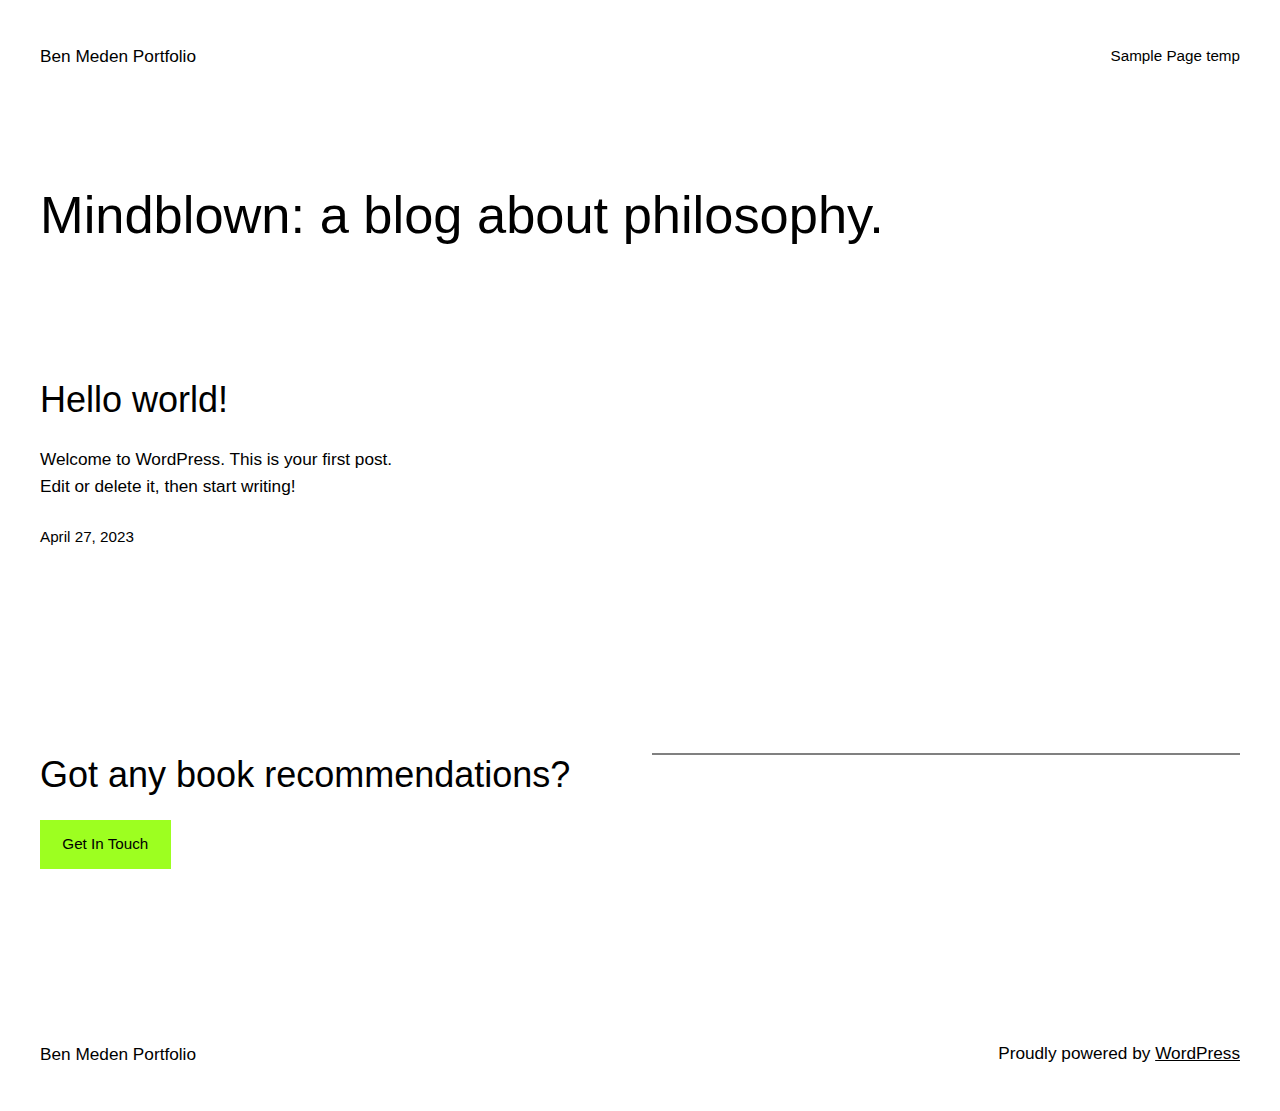
==== index.html @ 13900e22 "Test Commit 2" ====
<!DOCTYPE html>
<html lang="en-US">
<head>
	<meta charset="UTF-8">
	<meta name="viewport" content="width=device-width, initial-scale=1">
<meta name="robots" content="max-image-preview:large">
<title>Ben Meden Portfolio</title>
<link rel="alternate" type="application/rss+xml" title="Ben Meden Portfolio &raquo; Feed" href="https://bern222.github.io/Ben-Meden-Portfolio/feed/">
<link rel="alternate" type="application/rss+xml" title="Ben Meden Portfolio &raquo; Comments Feed" href="https://bern222.github.io/Ben-Meden-Portfolio/comments/feed/">
<script>
window._wpemojiSettings = {"baseUrl":"https:\/\/s.w.org\/images\/core\/emoji\/14.0.0\/72x72\/","ext":".png","svgUrl":"https:\/\/s.w.org\/images\/core\/emoji\/14.0.0\/svg\/","svgExt":".svg","source":{"concatemoji":"https:\/\/bern222.github.io\/Ben-Meden-Portfolio\/wp-includes\/js\/wp-emoji-release.min.js?ver=6.2"}};
/*! This file is auto-generated */
!function(e,a,t){var n,r,o,i=a.createElement("canvas"),p=i.getContext&&i.getContext("2d");function s(e,t){p.clearRect(0,0,i.width,i.height),p.fillText(e,0,0);e=i.toDataURL();return p.clearRect(0,0,i.width,i.height),p.fillText(t,0,0),e===i.toDataURL()}function c(e){var t=a.createElement("script");t.src=e,t.defer=t.type="text/javascript",a.getElementsByTagName("head")[0].appendChild(t)}for(o=Array("flag","emoji"),t.supports={everything:!0,everythingExceptFlag:!0},r=0;r<o.length;r++)t.supports[o[r]]=function(e){if(p&&p.fillText)switch(p.textBaseline="top",p.font="600 32px Arial",e){case"flag":return s("🏳️‍⚧️","🏳️​⚧️")?!1:!s("🇺🇳","🇺​🇳")&&!s("🏴󠁧󠁢󠁥󠁮󠁧󠁿","🏴​󠁧​󠁢​󠁥​󠁮​󠁧​󠁿");case"emoji":return!s("🫱🏻‍🫲🏿","🫱🏻​🫲🏿")}return!1}(o[r]),t.supports.everything=t.supports.everything&&t.supports[o[r]],"flag"!==o[r]&&(t.supports.everythingExceptFlag=t.supports.everythingExceptFlag&&t.supports[o[r]]);t.supports.everythingExceptFlag=t.supports.everythingExceptFlag&&!t.supports.flag,t.DOMReady=!1,t.readyCallback=function(){t.DOMReady=!0},t.supports.everything||(n=function(){t.readyCallback()},a.addEventListener?(a.addEventListener("DOMContentLoaded",n,!1),e.addEventListener("load",n,!1)):(e.attachEvent("onload",n),a.attachEvent("onreadystatechange",function(){"complete"===a.readyState&&t.readyCallback()})),(e=t.source||{}).concatemoji?c(e.concatemoji):e.wpemoji&&e.twemoji&&(c(e.twemoji),c(e.wpemoji)))}(window,document,window._wpemojiSettings);
</script>
<style>img.wp-smiley,
img.emoji {
	display: inline !important;
	border: none !important;
	box-shadow: none !important;
	height: 1em !important;
	width: 1em !important;
	margin: 0 0.07em !important;
	vertical-align: -0.1em !important;
	background: none !important;
	padding: 0 !important;
}</style>
	<style id="wp-block-site-title-inline-css">.wp-block-site-title a{color:inherit}
.wp-block-site-title{font-size: var(--wp--preset--font-size--medium);font-weight: normal;line-height: 1.4;}
.wp-block-site-title a:where(:not(.wp-element-button)){text-decoration: none;}
.wp-block-site-title a:where(:not(.wp-element-button)):hover{text-decoration: underline;}
.wp-block-site-title a:where(:not(.wp-element-button)):focus{text-decoration: underline dashed;}
.wp-block-site-title a:where(:not(.wp-element-button)):active{color: var(--wp--preset--color--secondary);text-decoration: none;}</style>
<style id="wp-block-page-list-inline-css">.wp-block-navigation .wp-block-page-list{align-items:var(--navigation-layout-align,initial);background-color:inherit;display:flex;flex-direction:var(--navigation-layout-direction,initial);flex-wrap:var(--navigation-layout-wrap,wrap);justify-content:var(--navigation-layout-justify,initial)}.wp-block-navigation .wp-block-navigation-item{background-color:inherit}</style>
<link rel="stylesheet" id="wp-block-navigation-css" href="https://bern222.github.io/Ben-Meden-Portfolio/wp-includes/blocks/navigation/style.min.css?ver=6.2" media="all">
<style id="wp-block-navigation-inline-css">.wp-block-navigation{font-size: var(--wp--preset--font-size--small);}
.wp-block-navigation a:where(:not(.wp-element-button)){color: inherit;text-decoration: none;}
.wp-block-navigation a:where(:not(.wp-element-button)):hover{text-decoration: underline;}
.wp-block-navigation a:where(:not(.wp-element-button)):focus{text-decoration: underline dashed;}
.wp-block-navigation a:where(:not(.wp-element-button)):active{text-decoration: none;}</style>
<style id="wp-block-group-inline-css">.wp-block-group{box-sizing:border-box}</style>
<style id="wp-block-heading-inline-css">h1.has-background,h2.has-background,h3.has-background,h4.has-background,h5.has-background,h6.has-background{padding:1.25em 2.375em}</style>
<style id="wp-block-post-featured-image-inline-css">.wp-block-post-featured-image{margin-left:0;margin-right:0}.wp-block-post-featured-image a{display:block}.wp-block-post-featured-image img{box-sizing:border-box;height:auto;max-width:100%;vertical-align:bottom;width:100%}.wp-block-post-featured-image.alignfull img,.wp-block-post-featured-image.alignwide img{width:100%}.wp-block-post-featured-image .wp-block-post-featured-image__overlay.has-background-dim{background-color:#000;inset:0;position:absolute}.wp-block-post-featured-image{position:relative}.wp-block-post-featured-image .wp-block-post-featured-image__overlay.has-background-gradient{background-color:transparent}.wp-block-post-featured-image .wp-block-post-featured-image__overlay.has-background-dim-0{opacity:0}.wp-block-post-featured-image .wp-block-post-featured-image__overlay.has-background-dim-10{opacity:.1}.wp-block-post-featured-image .wp-block-post-featured-image__overlay.has-background-dim-20{opacity:.2}.wp-block-post-featured-image .wp-block-post-featured-image__overlay.has-background-dim-30{opacity:.3}.wp-block-post-featured-image .wp-block-post-featured-image__overlay.has-background-dim-40{opacity:.4}.wp-block-post-featured-image .wp-block-post-featured-image__overlay.has-background-dim-50{opacity:.5}.wp-block-post-featured-image .wp-block-post-featured-image__overlay.has-background-dim-60{opacity:.6}.wp-block-post-featured-image .wp-block-post-featured-image__overlay.has-background-dim-70{opacity:.7}.wp-block-post-featured-image .wp-block-post-featured-image__overlay.has-background-dim-80{opacity:.8}.wp-block-post-featured-image .wp-block-post-featured-image__overlay.has-background-dim-90{opacity:.9}.wp-block-post-featured-image .wp-block-post-featured-image__overlay.has-background-dim-100{opacity:1}</style>
<style id="wp-block-post-title-inline-css">.wp-block-post-title{box-sizing:border-box;word-break:break-word}.wp-block-post-title a{display:inline-block}
.wp-block-post-title{font-weight: 400;margin-top: 1.25rem;margin-bottom: 1.25rem;}
.wp-block-post-title a:where(:not(.wp-element-button)){text-decoration: none;}
.wp-block-post-title a:where(:not(.wp-element-button)):hover{text-decoration: underline;}
.wp-block-post-title a:where(:not(.wp-element-button)):focus{text-decoration: underline dashed;}
.wp-block-post-title a:where(:not(.wp-element-button)):active{color: var(--wp--preset--color--secondary);text-decoration: none;}</style>
<style id="wp-block-paragraph-inline-css">.is-small-text{font-size:.875em}.is-regular-text{font-size:1em}.is-large-text{font-size:2.25em}.is-larger-text{font-size:3em}.has-drop-cap:not(:focus):first-letter{float:left;font-size:8.4em;font-style:normal;font-weight:100;line-height:.68;margin:.05em .1em 0 0;text-transform:uppercase}body.rtl .has-drop-cap:not(:focus):first-letter{float:none;margin-left:.1em}p.has-drop-cap.has-background{overflow:hidden}p.has-background{padding:1.25em 2.375em}:where(p.has-text-color:not(.has-link-color)) a{color:inherit}</style>
<style id="wp-block-post-excerpt-inline-css">.wp-block-post-excerpt{margin-bottom:var(--wp--style--block-gap);margin-top:var(--wp--style--block-gap)}.wp-block-post-excerpt__excerpt{margin-bottom:0;margin-top:0}.wp-block-post-excerpt__more-text{margin-bottom:0;margin-top:var(--wp--style--block-gap)}.wp-block-post-excerpt__more-link{display:inline-block}
.wp-block-post-excerpt{font-size: var(--wp--preset--font-size--medium);}</style>
<style id="wp-block-post-date-inline-css">.wp-block-post-date{box-sizing:border-box}
.wp-block-post-date{font-size: var(--wp--preset--font-size--small);font-weight: 400;}
.wp-block-post-date a:where(:not(.wp-element-button)){text-decoration: none;}
.wp-block-post-date a:where(:not(.wp-element-button)):hover{text-decoration: underline;}</style>
<style id="wp-block-spacer-inline-css">.wp-block-spacer{clear:both}</style>
<style id="wp-block-post-template-inline-css">.wp-block-post-template{list-style:none;margin-bottom:0;margin-top:0;max-width:100%;padding:0}.wp-block-post-template.wp-block-post-template{background:none}.wp-block-post-template.is-flex-container{display:flex;flex-direction:row;flex-wrap:wrap;gap:1.25em}.wp-block-post-template.is-flex-container li{margin:0;width:100%}@media (min-width:600px){.wp-block-post-template.is-flex-container.is-flex-container.columns-2>li{width:calc(50% - .625em)}.wp-block-post-template.is-flex-container.is-flex-container.columns-3>li{width:calc(33.33333% - .83333em)}.wp-block-post-template.is-flex-container.is-flex-container.columns-4>li{width:calc(25% - .9375em)}.wp-block-post-template.is-flex-container.is-flex-container.columns-5>li{width:calc(20% - 1em)}.wp-block-post-template.is-flex-container.is-flex-container.columns-6>li{width:calc(16.66667% - 1.04167em)}}</style>
<style id="wp-block-query-pagination-inline-css">.wp-block-query-pagination>.wp-block-query-pagination-next,.wp-block-query-pagination>.wp-block-query-pagination-numbers,.wp-block-query-pagination>.wp-block-query-pagination-previous{margin-bottom:.5em;margin-right:.5em}.wp-block-query-pagination>.wp-block-query-pagination-next:last-child,.wp-block-query-pagination>.wp-block-query-pagination-numbers:last-child,.wp-block-query-pagination>.wp-block-query-pagination-previous:last-child{margin-right:0}.wp-block-query-pagination.is-content-justification-space-between>.wp-block-query-pagination-next:last-of-type{margin-inline-start:auto}.wp-block-query-pagination.is-content-justification-space-between>.wp-block-query-pagination-previous:first-child{margin-inline-end:auto}.wp-block-query-pagination .wp-block-query-pagination-previous-arrow{display:inline-block;margin-right:1ch}.wp-block-query-pagination .wp-block-query-pagination-previous-arrow:not(.is-arrow-chevron){transform:scaleX(1)}.wp-block-query-pagination .wp-block-query-pagination-next-arrow{display:inline-block;margin-left:1ch}.wp-block-query-pagination .wp-block-query-pagination-next-arrow:not(.is-arrow-chevron){transform:scaleX(1)}.wp-block-query-pagination.aligncenter{justify-content:center}
.wp-block-query-pagination{font-size: var(--wp--preset--font-size--small);font-weight: 400;}
.wp-block-query-pagination a:where(:not(.wp-element-button)){text-decoration: none;}
.wp-block-query-pagination a:where(:not(.wp-element-button)):hover{text-decoration: underline;}</style>
<style id="wp-block-query-inline-css">.wp-block-query h2{font-size: var(--wp--preset--font-size--x-large);}</style>
<style id="wp-block-button-inline-css">.wp-block-button__link{box-sizing:border-box;cursor:pointer;display:inline-block;text-align:center;word-break:break-word}.wp-block-button__link.aligncenter{text-align:center}.wp-block-button__link.alignright{text-align:right}:where(.wp-block-button__link){border-radius:9999px;box-shadow:none;padding:calc(.667em + 2px) calc(1.333em + 2px);text-decoration:none}.wp-block-button[style*=text-decoration] .wp-block-button__link{text-decoration:inherit}.wp-block-buttons>.wp-block-button.has-custom-width{max-width:none}.wp-block-buttons>.wp-block-button.has-custom-width .wp-block-button__link{width:100%}.wp-block-buttons>.wp-block-button.has-custom-font-size .wp-block-button__link{font-size:inherit}.wp-block-buttons>.wp-block-button.wp-block-button__width-25{width:calc(25% - var(--wp--style--block-gap, .5em)*.75)}.wp-block-buttons>.wp-block-button.wp-block-button__width-50{width:calc(50% - var(--wp--style--block-gap, .5em)*.5)}.wp-block-buttons>.wp-block-button.wp-block-button__width-75{width:calc(75% - var(--wp--style--block-gap, .5em)*.25)}.wp-block-buttons>.wp-block-button.wp-block-button__width-100{flex-basis:100%;width:100%}.wp-block-buttons.is-vertical>.wp-block-button.wp-block-button__width-25{width:25%}.wp-block-buttons.is-vertical>.wp-block-button.wp-block-button__width-50{width:50%}.wp-block-buttons.is-vertical>.wp-block-button.wp-block-button__width-75{width:75%}.wp-block-button.is-style-squared,.wp-block-button__link.wp-block-button.is-style-squared{border-radius:0}.wp-block-button.no-border-radius,.wp-block-button__link.no-border-radius{border-radius:0!important}.wp-block-button .wp-block-button__link.is-style-outline,.wp-block-button.is-style-outline>.wp-block-button__link{border:2px solid;padding:.667em 1.333em}.wp-block-button .wp-block-button__link.is-style-outline:not(.has-text-color),.wp-block-button.is-style-outline>.wp-block-button__link:not(.has-text-color){color:currentColor}.wp-block-button .wp-block-button__link.is-style-outline:not(.has-background),.wp-block-button.is-style-outline>.wp-block-button__link:not(.has-background){background-color:transparent;background-image:none}</style>
<style id="wp-block-buttons-inline-css">.wp-block-buttons.is-vertical{flex-direction:column}.wp-block-buttons.is-vertical>.wp-block-button:last-child{margin-bottom:0}.wp-block-buttons>.wp-block-button{display:inline-block;margin:0}.wp-block-buttons.is-content-justification-left{justify-content:flex-start}.wp-block-buttons.is-content-justification-left.is-vertical{align-items:flex-start}.wp-block-buttons.is-content-justification-center{justify-content:center}.wp-block-buttons.is-content-justification-center.is-vertical{align-items:center}.wp-block-buttons.is-content-justification-right{justify-content:flex-end}.wp-block-buttons.is-content-justification-right.is-vertical{align-items:flex-end}.wp-block-buttons.is-content-justification-space-between{justify-content:space-between}.wp-block-buttons.aligncenter{text-align:center}.wp-block-buttons:not(.is-content-justification-space-between,.is-content-justification-right,.is-content-justification-left,.is-content-justification-center) .wp-block-button.aligncenter{margin-left:auto;margin-right:auto;width:100%}.wp-block-buttons[style*=text-decoration] .wp-block-button,.wp-block-buttons[style*=text-decoration] .wp-block-button__link{text-decoration:inherit}.wp-block-buttons.has-custom-font-size .wp-block-button__link{font-size:inherit}.wp-block-button.aligncenter{text-align:center}</style>
<style id="wp-block-separator-inline-css">@charset "UTF-8";.wp-block-separator{border:1px solid;border-left:none;border-right:none}.wp-block-separator.is-style-dots{background:none!important;border:none;height:auto;line-height:1;text-align:center}.wp-block-separator.is-style-dots:before{color:currentColor;content:"···";font-family:serif;font-size:1.5em;letter-spacing:2em;padding-left:2em}</style>
<style id="wp-block-columns-inline-css">.wp-block-columns{align-items:normal!important;box-sizing:border-box;display:flex;flex-wrap:wrap!important;margin-bottom:1.75em}@media (min-width:782px){.wp-block-columns{flex-wrap:nowrap!important}}.wp-block-columns.are-vertically-aligned-top{align-items:flex-start}.wp-block-columns.are-vertically-aligned-center{align-items:center}.wp-block-columns.are-vertically-aligned-bottom{align-items:flex-end}@media (max-width:781px){.wp-block-columns:not(.is-not-stacked-on-mobile)>.wp-block-column{flex-basis:100%!important}}@media (min-width:782px){.wp-block-columns:not(.is-not-stacked-on-mobile)>.wp-block-column{flex-basis:0;flex-grow:1}.wp-block-columns:not(.is-not-stacked-on-mobile)>.wp-block-column[style*=flex-basis]{flex-grow:0}}.wp-block-columns.is-not-stacked-on-mobile{flex-wrap:nowrap!important}.wp-block-columns.is-not-stacked-on-mobile>.wp-block-column{flex-basis:0;flex-grow:1}.wp-block-columns.is-not-stacked-on-mobile>.wp-block-column[style*=flex-basis]{flex-grow:0}:where(.wp-block-columns.has-background){padding:1.25em 2.375em}.wp-block-column{flex-grow:1;min-width:0;overflow-wrap:break-word;word-break:break-word}.wp-block-column.is-vertically-aligned-top{align-self:flex-start}.wp-block-column.is-vertically-aligned-center{align-self:center}.wp-block-column.is-vertically-aligned-bottom{align-self:flex-end}.wp-block-column.is-vertically-aligned-bottom,.wp-block-column.is-vertically-aligned-center,.wp-block-column.is-vertically-aligned-top{width:100%}</style>
<style id="wp-block-library-inline-css">:root{--wp-admin-theme-color:#007cba;--wp-admin-theme-color--rgb:0,124,186;--wp-admin-theme-color-darker-10:#006ba1;--wp-admin-theme-color-darker-10--rgb:0,107,161;--wp-admin-theme-color-darker-20:#005a87;--wp-admin-theme-color-darker-20--rgb:0,90,135;--wp-admin-border-width-focus:2px;--wp-block-synced-color:#7a00df;--wp-block-synced-color--rgb:122,0,223}@media (-webkit-min-device-pixel-ratio:2),(min-resolution:192dpi){:root{--wp-admin-border-width-focus:1.5px}}.wp-element-button{cursor:pointer}:root{--wp--preset--font-size--normal:16px;--wp--preset--font-size--huge:42px}:root .has-very-light-gray-background-color{background-color:#eee}:root .has-very-dark-gray-background-color{background-color:#313131}:root .has-very-light-gray-color{color:#eee}:root .has-very-dark-gray-color{color:#313131}:root .has-vivid-green-cyan-to-vivid-cyan-blue-gradient-background{background:linear-gradient(135deg,#00d084,#0693e3)}:root .has-purple-crush-gradient-background{background:linear-gradient(135deg,#34e2e4,#4721fb 50%,#ab1dfe)}:root .has-hazy-dawn-gradient-background{background:linear-gradient(135deg,#faaca8,#dad0ec)}:root .has-subdued-olive-gradient-background{background:linear-gradient(135deg,#fafae1,#67a671)}:root .has-atomic-cream-gradient-background{background:linear-gradient(135deg,#fdd79a,#004a59)}:root .has-nightshade-gradient-background{background:linear-gradient(135deg,#330968,#31cdcf)}:root .has-midnight-gradient-background{background:linear-gradient(135deg,#020381,#2874fc)}.has-regular-font-size{font-size:1em}.has-larger-font-size{font-size:2.625em}.has-normal-font-size{font-size:var(--wp--preset--font-size--normal)}.has-huge-font-size{font-size:var(--wp--preset--font-size--huge)}.has-text-align-center{text-align:center}.has-text-align-left{text-align:left}.has-text-align-right{text-align:right}#end-resizable-editor-section{display:none}.aligncenter{clear:both}.items-justified-left{justify-content:flex-start}.items-justified-center{justify-content:center}.items-justified-right{justify-content:flex-end}.items-justified-space-between{justify-content:space-between}.screen-reader-text{clip:rect(1px,1px,1px,1px);word-wrap:normal!important;border:0;-webkit-clip-path:inset(50%);clip-path:inset(50%);height:1px;margin:-1px;overflow:hidden;padding:0;position:absolute;width:1px}.screen-reader-text:focus{clip:auto!important;background-color:#ddd;-webkit-clip-path:none;clip-path:none;color:#444;display:block;font-size:1em;height:auto;left:5px;line-height:normal;padding:15px 23px 14px;text-decoration:none;top:5px;width:auto;z-index:100000}html :where(.has-border-color){border-style:solid}html :where([style*=border-top-color]){border-top-style:solid}html :where([style*=border-right-color]){border-right-style:solid}html :where([style*=border-bottom-color]){border-bottom-style:solid}html :where([style*=border-left-color]){border-left-style:solid}html :where([style*=border-width]){border-style:solid}html :where([style*=border-top-width]){border-top-style:solid}html :where([style*=border-right-width]){border-right-style:solid}html :where([style*=border-bottom-width]){border-bottom-style:solid}html :where([style*=border-left-width]){border-left-style:solid}html :where(img[class*=wp-image-]){height:auto;max-width:100%}figure{margin:0 0 1em}html :where(.is-position-sticky){--wp-admin--admin-bar--position-offset:var(--wp-admin--admin-bar--height,0px)}@media screen and (max-width:600px){html :where(.is-position-sticky){--wp-admin--admin-bar--position-offset:0px}}</style>
<style id="global-styles-inline-css">body{--wp--preset--color--black: #000000;--wp--preset--color--cyan-bluish-gray: #abb8c3;--wp--preset--color--white: #ffffff;--wp--preset--color--pale-pink: #f78da7;--wp--preset--color--vivid-red: #cf2e2e;--wp--preset--color--luminous-vivid-orange: #ff6900;--wp--preset--color--luminous-vivid-amber: #fcb900;--wp--preset--color--light-green-cyan: #7bdcb5;--wp--preset--color--vivid-green-cyan: #00d084;--wp--preset--color--pale-cyan-blue: #8ed1fc;--wp--preset--color--vivid-cyan-blue: #0693e3;--wp--preset--color--vivid-purple: #9b51e0;--wp--preset--color--base: #ffffff;--wp--preset--color--contrast: #000000;--wp--preset--color--primary: #9DFF20;--wp--preset--color--secondary: #345C00;--wp--preset--color--tertiary: #F6F6F6;--wp--preset--gradient--vivid-cyan-blue-to-vivid-purple: linear-gradient(135deg,rgba(6,147,227,1) 0%,rgb(155,81,224) 100%);--wp--preset--gradient--light-green-cyan-to-vivid-green-cyan: linear-gradient(135deg,rgb(122,220,180) 0%,rgb(0,208,130) 100%);--wp--preset--gradient--luminous-vivid-amber-to-luminous-vivid-orange: linear-gradient(135deg,rgba(252,185,0,1) 0%,rgba(255,105,0,1) 100%);--wp--preset--gradient--luminous-vivid-orange-to-vivid-red: linear-gradient(135deg,rgba(255,105,0,1) 0%,rgb(207,46,46) 100%);--wp--preset--gradient--very-light-gray-to-cyan-bluish-gray: linear-gradient(135deg,rgb(238,238,238) 0%,rgb(169,184,195) 100%);--wp--preset--gradient--cool-to-warm-spectrum: linear-gradient(135deg,rgb(74,234,220) 0%,rgb(151,120,209) 20%,rgb(207,42,186) 40%,rgb(238,44,130) 60%,rgb(251,105,98) 80%,rgb(254,248,76) 100%);--wp--preset--gradient--blush-light-purple: linear-gradient(135deg,rgb(255,206,236) 0%,rgb(152,150,240) 100%);--wp--preset--gradient--blush-bordeaux: linear-gradient(135deg,rgb(254,205,165) 0%,rgb(254,45,45) 50%,rgb(107,0,62) 100%);--wp--preset--gradient--luminous-dusk: linear-gradient(135deg,rgb(255,203,112) 0%,rgb(199,81,192) 50%,rgb(65,88,208) 100%);--wp--preset--gradient--pale-ocean: linear-gradient(135deg,rgb(255,245,203) 0%,rgb(182,227,212) 50%,rgb(51,167,181) 100%);--wp--preset--gradient--electric-grass: linear-gradient(135deg,rgb(202,248,128) 0%,rgb(113,206,126) 100%);--wp--preset--gradient--midnight: linear-gradient(135deg,rgb(2,3,129) 0%,rgb(40,116,252) 100%);--wp--preset--duotone--dark-grayscale: url('#wp-duotone-dark-grayscale');--wp--preset--duotone--grayscale: url('#wp-duotone-grayscale');--wp--preset--duotone--purple-yellow: url('#wp-duotone-purple-yellow');--wp--preset--duotone--blue-red: url('#wp-duotone-blue-red');--wp--preset--duotone--midnight: url('#wp-duotone-midnight');--wp--preset--duotone--magenta-yellow: url('#wp-duotone-magenta-yellow');--wp--preset--duotone--purple-green: url('#wp-duotone-purple-green');--wp--preset--duotone--blue-orange: url('#wp-duotone-blue-orange');--wp--preset--font-size--small: clamp(0.875rem, 0.875rem + ((1vw - 0.48rem) * 0.24), 1rem);--wp--preset--font-size--medium: clamp(1rem, 1rem + ((1vw - 0.48rem) * 0.24), 1.125rem);--wp--preset--font-size--large: clamp(1.75rem, 1.75rem + ((1vw - 0.48rem) * 0.24), 1.875rem);--wp--preset--font-size--x-large: 2.25rem;--wp--preset--font-size--xx-large: clamp(4rem, 4rem + ((1vw - 0.48rem) * 11.538), 10rem);--wp--preset--font-family--dm-sans: "DM Sans", sans-serif;--wp--preset--font-family--ibm-plex-mono: 'IBM Plex Mono', monospace;--wp--preset--font-family--inter: "Inter", sans-serif;--wp--preset--font-family--system-font: -apple-system,BlinkMacSystemFont,"Segoe UI",Roboto,Oxygen-Sans,Ubuntu,Cantarell,"Helvetica Neue",sans-serif;--wp--preset--font-family--source-serif-pro: "Source Serif Pro", serif;--wp--preset--spacing--30: clamp(1.5rem, 5vw, 2rem);--wp--preset--spacing--40: clamp(1.8rem, 1.8rem + ((1vw - 0.48rem) * 2.885), 3rem);--wp--preset--spacing--50: clamp(2.5rem, 8vw, 4.5rem);--wp--preset--spacing--60: clamp(3.75rem, 10vw, 7rem);--wp--preset--spacing--70: clamp(5rem, 5.25rem + ((1vw - 0.48rem) * 9.096), 8rem);--wp--preset--spacing--80: clamp(7rem, 14vw, 11rem);--wp--preset--shadow--natural: 6px 6px 9px rgba(0, 0, 0, 0.2);--wp--preset--shadow--deep: 12px 12px 50px rgba(0, 0, 0, 0.4);--wp--preset--shadow--sharp: 6px 6px 0px rgba(0, 0, 0, 0.2);--wp--preset--shadow--outlined: 6px 6px 0px -3px rgba(255, 255, 255, 1), 6px 6px rgba(0, 0, 0, 1);--wp--preset--shadow--crisp: 6px 6px 0px rgba(0, 0, 0, 1);}body { margin: 0;--wp--style--global--content-size: 650px;--wp--style--global--wide-size: 1200px; }.wp-site-blocks { padding-top: var(--wp--style--root--padding-top); padding-bottom: var(--wp--style--root--padding-bottom); }.has-global-padding { padding-right: var(--wp--style--root--padding-right); padding-left: var(--wp--style--root--padding-left); }.has-global-padding :where(.has-global-padding) { padding-right: 0; padding-left: 0; }.has-global-padding > .alignfull { margin-right: calc(var(--wp--style--root--padding-right) * -1); margin-left: calc(var(--wp--style--root--padding-left) * -1); }.has-global-padding :where(.has-global-padding) > .alignfull { margin-right: 0; margin-left: 0; }.has-global-padding > .alignfull:where(:not(.has-global-padding)) > :where([class*="wp-block-"]:not(.alignfull):not([class*="__"]),p,h1,h2,h3,h4,h5,h6,ul,ol) { padding-right: var(--wp--style--root--padding-right); padding-left: var(--wp--style--root--padding-left); }.has-global-padding :where(.has-global-padding) > .alignfull:where(:not(.has-global-padding)) > :where([class*="wp-block-"]:not(.alignfull):not([class*="__"]),p,h1,h2,h3,h4,h5,h6,ul,ol) { padding-right: 0; padding-left: 0; }.wp-site-blocks > .alignleft { float: left; margin-right: 2em; }.wp-site-blocks > .alignright { float: right; margin-left: 2em; }.wp-site-blocks > .aligncenter { justify-content: center; margin-left: auto; margin-right: auto; }.wp-site-blocks > * { margin-block-start: 0; margin-block-end: 0; }.wp-site-blocks > * + * { margin-block-start: 1.5rem; }body { --wp--style--block-gap: 1.5rem; }body .is-layout-flow > *{margin-block-start: 0;margin-block-end: 0;}body .is-layout-flow > * + *{margin-block-start: 1.5rem;margin-block-end: 0;}body .is-layout-constrained > *{margin-block-start: 0;margin-block-end: 0;}body .is-layout-constrained > * + *{margin-block-start: 1.5rem;margin-block-end: 0;}body .is-layout-flex{gap: 1.5rem;}body .is-layout-flow > .alignleft{float: left;margin-inline-start: 0;margin-inline-end: 2em;}body .is-layout-flow > .alignright{float: right;margin-inline-start: 2em;margin-inline-end: 0;}body .is-layout-flow > .aligncenter{margin-left: auto !important;margin-right: auto !important;}body .is-layout-constrained > .alignleft{float: left;margin-inline-start: 0;margin-inline-end: 2em;}body .is-layout-constrained > .alignright{float: right;margin-inline-start: 2em;margin-inline-end: 0;}body .is-layout-constrained > .aligncenter{margin-left: auto !important;margin-right: auto !important;}body .is-layout-constrained > :where(:not(.alignleft):not(.alignright):not(.alignfull)){max-width: var(--wp--style--global--content-size);margin-left: auto !important;margin-right: auto !important;}body .is-layout-constrained > .alignwide{max-width: var(--wp--style--global--wide-size);}body .is-layout-flex{display: flex;}body .is-layout-flex{flex-wrap: wrap;align-items: center;}body .is-layout-flex > *{margin: 0;}body{background-color: var(--wp--preset--color--base);color: var(--wp--preset--color--contrast);font-family: var(--wp--preset--font-family--system-font);font-size: var(--wp--preset--font-size--medium);line-height: 1.6;--wp--style--root--padding-top: var(--wp--preset--spacing--40);--wp--style--root--padding-right: var(--wp--preset--spacing--30);--wp--style--root--padding-bottom: var(--wp--preset--spacing--40);--wp--style--root--padding-left: var(--wp--preset--spacing--30);}a:where(:not(.wp-element-button)){color: var(--wp--preset--color--contrast);text-decoration: underline;}a:where(:not(.wp-element-button)):hover{text-decoration: none;}a:where(:not(.wp-element-button)):focus{text-decoration: underline dashed;}a:where(:not(.wp-element-button)):active{color: var(--wp--preset--color--secondary);text-decoration: none;}h1, h2, h3, h4, h5, h6{font-weight: 400;line-height: 1.4;}h1{font-size: clamp(2.719rem, 2.719rem + ((1vw - 0.48rem) * 1.742), 3.625rem);line-height: 1.2;}h2{font-size: clamp(2.625rem, calc(2.625rem + ((1vw - 0.48rem) * 8.4135)), 3.25rem);line-height: 1.2;}h3{font-size: var(--wp--preset--font-size--x-large);}h4{font-size: var(--wp--preset--font-size--large);}h5{font-size: var(--wp--preset--font-size--medium);font-weight: 700;text-transform: uppercase;}h6{font-size: var(--wp--preset--font-size--medium);text-transform: uppercase;}.wp-element-button, .wp-block-button__link{background-color: var(--wp--preset--color--primary);border-radius: 0;border-width: 0;color: var(--wp--preset--color--contrast);font-family: inherit;font-size: inherit;line-height: inherit;padding: calc(0.667em + 2px) calc(1.333em + 2px);text-decoration: none;}.wp-element-button:visited, .wp-block-button__link:visited{color: var(--wp--preset--color--contrast);}.wp-element-button:hover, .wp-block-button__link:hover{background-color: var(--wp--preset--color--contrast);color: var(--wp--preset--color--base);}.wp-element-button:focus, .wp-block-button__link:focus{background-color: var(--wp--preset--color--contrast);color: var(--wp--preset--color--base);}.wp-element-button:active, .wp-block-button__link:active{background-color: var(--wp--preset--color--secondary);color: var(--wp--preset--color--base);}.has-black-color{color: var(--wp--preset--color--black) !important;}.has-cyan-bluish-gray-color{color: var(--wp--preset--color--cyan-bluish-gray) !important;}.has-white-color{color: var(--wp--preset--color--white) !important;}.has-pale-pink-color{color: var(--wp--preset--color--pale-pink) !important;}.has-vivid-red-color{color: var(--wp--preset--color--vivid-red) !important;}.has-luminous-vivid-orange-color{color: var(--wp--preset--color--luminous-vivid-orange) !important;}.has-luminous-vivid-amber-color{color: var(--wp--preset--color--luminous-vivid-amber) !important;}.has-light-green-cyan-color{color: var(--wp--preset--color--light-green-cyan) !important;}.has-vivid-green-cyan-color{color: var(--wp--preset--color--vivid-green-cyan) !important;}.has-pale-cyan-blue-color{color: var(--wp--preset--color--pale-cyan-blue) !important;}.has-vivid-cyan-blue-color{color: var(--wp--preset--color--vivid-cyan-blue) !important;}.has-vivid-purple-color{color: var(--wp--preset--color--vivid-purple) !important;}.has-base-color{color: var(--wp--preset--color--base) !important;}.has-contrast-color{color: var(--wp--preset--color--contrast) !important;}.has-primary-color{color: var(--wp--preset--color--primary) !important;}.has-secondary-color{color: var(--wp--preset--color--secondary) !important;}.has-tertiary-color{color: var(--wp--preset--color--tertiary) !important;}.has-black-background-color{background-color: var(--wp--preset--color--black) !important;}.has-cyan-bluish-gray-background-color{background-color: var(--wp--preset--color--cyan-bluish-gray) !important;}.has-white-background-color{background-color: var(--wp--preset--color--white) !important;}.has-pale-pink-background-color{background-color: var(--wp--preset--color--pale-pink) !important;}.has-vivid-red-background-color{background-color: var(--wp--preset--color--vivid-red) !important;}.has-luminous-vivid-orange-background-color{background-color: var(--wp--preset--color--luminous-vivid-orange) !important;}.has-luminous-vivid-amber-background-color{background-color: var(--wp--preset--color--luminous-vivid-amber) !important;}.has-light-green-cyan-background-color{background-color: var(--wp--preset--color--light-green-cyan) !important;}.has-vivid-green-cyan-background-color{background-color: var(--wp--preset--color--vivid-green-cyan) !important;}.has-pale-cyan-blue-background-color{background-color: var(--wp--preset--color--pale-cyan-blue) !important;}.has-vivid-cyan-blue-background-color{background-color: var(--wp--preset--color--vivid-cyan-blue) !important;}.has-vivid-purple-background-color{background-color: var(--wp--preset--color--vivid-purple) !important;}.has-base-background-color{background-color: var(--wp--preset--color--base) !important;}.has-contrast-background-color{background-color: var(--wp--preset--color--contrast) !important;}.has-primary-background-color{background-color: var(--wp--preset--color--primary) !important;}.has-secondary-background-color{background-color: var(--wp--preset--color--secondary) !important;}.has-tertiary-background-color{background-color: var(--wp--preset--color--tertiary) !important;}.has-black-border-color{border-color: var(--wp--preset--color--black) !important;}.has-cyan-bluish-gray-border-color{border-color: var(--wp--preset--color--cyan-bluish-gray) !important;}.has-white-border-color{border-color: var(--wp--preset--color--white) !important;}.has-pale-pink-border-color{border-color: var(--wp--preset--color--pale-pink) !important;}.has-vivid-red-border-color{border-color: var(--wp--preset--color--vivid-red) !important;}.has-luminous-vivid-orange-border-color{border-color: var(--wp--preset--color--luminous-vivid-orange) !important;}.has-luminous-vivid-amber-border-color{border-color: var(--wp--preset--color--luminous-vivid-amber) !important;}.has-light-green-cyan-border-color{border-color: var(--wp--preset--color--light-green-cyan) !important;}.has-vivid-green-cyan-border-color{border-color: var(--wp--preset--color--vivid-green-cyan) !important;}.has-pale-cyan-blue-border-color{border-color: var(--wp--preset--color--pale-cyan-blue) !important;}.has-vivid-cyan-blue-border-color{border-color: var(--wp--preset--color--vivid-cyan-blue) !important;}.has-vivid-purple-border-color{border-color: var(--wp--preset--color--vivid-purple) !important;}.has-base-border-color{border-color: var(--wp--preset--color--base) !important;}.has-contrast-border-color{border-color: var(--wp--preset--color--contrast) !important;}.has-primary-border-color{border-color: var(--wp--preset--color--primary) !important;}.has-secondary-border-color{border-color: var(--wp--preset--color--secondary) !important;}.has-tertiary-border-color{border-color: var(--wp--preset--color--tertiary) !important;}.has-vivid-cyan-blue-to-vivid-purple-gradient-background{background: var(--wp--preset--gradient--vivid-cyan-blue-to-vivid-purple) !important;}.has-light-green-cyan-to-vivid-green-cyan-gradient-background{background: var(--wp--preset--gradient--light-green-cyan-to-vivid-green-cyan) !important;}.has-luminous-vivid-amber-to-luminous-vivid-orange-gradient-background{background: var(--wp--preset--gradient--luminous-vivid-amber-to-luminous-vivid-orange) !important;}.has-luminous-vivid-orange-to-vivid-red-gradient-background{background: var(--wp--preset--gradient--luminous-vivid-orange-to-vivid-red) !important;}.has-very-light-gray-to-cyan-bluish-gray-gradient-background{background: var(--wp--preset--gradient--very-light-gray-to-cyan-bluish-gray) !important;}.has-cool-to-warm-spectrum-gradient-background{background: var(--wp--preset--gradient--cool-to-warm-spectrum) !important;}.has-blush-light-purple-gradient-background{background: var(--wp--preset--gradient--blush-light-purple) !important;}.has-blush-bordeaux-gradient-background{background: var(--wp--preset--gradient--blush-bordeaux) !important;}.has-luminous-dusk-gradient-background{background: var(--wp--preset--gradient--luminous-dusk) !important;}.has-pale-ocean-gradient-background{background: var(--wp--preset--gradient--pale-ocean) !important;}.has-electric-grass-gradient-background{background: var(--wp--preset--gradient--electric-grass) !important;}.has-midnight-gradient-background{background: var(--wp--preset--gradient--midnight) !important;}.has-small-font-size{font-size: var(--wp--preset--font-size--small) !important;}.has-medium-font-size{font-size: var(--wp--preset--font-size--medium) !important;}.has-large-font-size{font-size: var(--wp--preset--font-size--large) !important;}.has-x-large-font-size{font-size: var(--wp--preset--font-size--x-large) !important;}.has-xx-large-font-size{font-size: var(--wp--preset--font-size--xx-large) !important;}.has-dm-sans-font-family{font-family: var(--wp--preset--font-family--dm-sans) !important;}.has-ibm-plex-mono-font-family{font-family: var(--wp--preset--font-family--ibm-plex-mono) !important;}.has-inter-font-family{font-family: var(--wp--preset--font-family--inter) !important;}.has-system-font-font-family{font-family: var(--wp--preset--font-family--system-font) !important;}.has-source-serif-pro-font-family{font-family: var(--wp--preset--font-family--source-serif-pro) !important;}</style>
<style id="core-block-supports-inline-css">.wp-container-2.wp-container-2{justify-content:flex-end;}.wp-container-11.wp-container-11{flex-wrap:nowrap;}.wp-container-3.wp-container-3,.wp-container-6.wp-container-6,.wp-container-13.wp-container-13{justify-content:space-between;}</style>
<style id="wp-webfonts-inline-css">@font-face{font-family:"DM Sans";font-style:normal;font-weight:400;font-display:fallback;src:url('https://bern222.github.io/Ben-Meden-Portfolio/wp-content/themes/twentytwentythree/assets/fonts/dm-sans/DMSans-Regular.woff2') format('woff2');font-stretch:normal;}@font-face{font-family:"DM Sans";font-style:italic;font-weight:400;font-display:fallback;src:url('https://bern222.github.io/Ben-Meden-Portfolio/wp-content/themes/twentytwentythree/assets/fonts/dm-sans/DMSans-Regular-Italic.woff2') format('woff2');font-stretch:normal;}@font-face{font-family:"DM Sans";font-style:normal;font-weight:700;font-display:fallback;src:url('https://bern222.github.io/Ben-Meden-Portfolio/wp-content/themes/twentytwentythree/assets/fonts/dm-sans/DMSans-Bold.woff2') format('woff2');font-stretch:normal;}@font-face{font-family:"DM Sans";font-style:italic;font-weight:700;font-display:fallback;src:url('https://bern222.github.io/Ben-Meden-Portfolio/wp-content/themes/twentytwentythree/assets/fonts/dm-sans/DMSans-Bold-Italic.woff2') format('woff2');font-stretch:normal;}@font-face{font-family:"IBM Plex Mono";font-style:normal;font-weight:300;font-display:block;src:url('https://bern222.github.io/Ben-Meden-Portfolio/wp-content/themes/twentytwentythree/assets/fonts/ibm-plex-mono/IBMPlexMono-Light.woff2') format('woff2');font-stretch:normal;}@font-face{font-family:"IBM Plex Mono";font-style:normal;font-weight:400;font-display:block;src:url('https://bern222.github.io/Ben-Meden-Portfolio/wp-content/themes/twentytwentythree/assets/fonts/ibm-plex-mono/IBMPlexMono-Regular.woff2') format('woff2');font-stretch:normal;}@font-face{font-family:"IBM Plex Mono";font-style:italic;font-weight:400;font-display:block;src:url('https://bern222.github.io/Ben-Meden-Portfolio/wp-content/themes/twentytwentythree/assets/fonts/ibm-plex-mono/IBMPlexMono-Italic.woff2') format('woff2');font-stretch:normal;}@font-face{font-family:"IBM Plex Mono";font-style:normal;font-weight:700;font-display:block;src:url('https://bern222.github.io/Ben-Meden-Portfolio/wp-content/themes/twentytwentythree/assets/fonts/ibm-plex-mono/IBMPlexMono-Bold.woff2') format('woff2');font-stretch:normal;}@font-face{font-family:Inter;font-style:normal;font-weight:200 900;font-display:fallback;src:url('https://bern222.github.io/Ben-Meden-Portfolio/wp-content/themes/twentytwentythree/assets/fonts/inter/Inter-VariableFont_slnt,wght.ttf') format('truetype');font-stretch:normal;}@font-face{font-family:"Source Serif Pro";font-style:normal;font-weight:200 900;font-display:fallback;src:url('https://bern222.github.io/Ben-Meden-Portfolio/wp-content/themes/twentytwentythree/assets/fonts/source-serif-pro/SourceSerif4Variable-Roman.ttf.woff2') format('woff2');font-stretch:normal;}@font-face{font-family:"Source Serif Pro";font-style:italic;font-weight:200 900;font-display:fallback;src:url('https://bern222.github.io/Ben-Meden-Portfolio/wp-content/themes/twentytwentythree/assets/fonts/source-serif-pro/SourceSerif4Variable-Italic.ttf.woff2') format('woff2');font-stretch:normal;}</style>
<script src="https://bern222.github.io/Ben-Meden-Portfolio/wp-includes/blocks/navigation/view.min.js?ver=c24330f635f5cb9d5e0e" id="wp-block-navigation-view-js"></script>
<script src="https://bern222.github.io/Ben-Meden-Portfolio/wp-includes/blocks/navigation/view-modal.min.js?ver=f51363b18f0497ec84da" id="wp-block-navigation-view-2-js"></script>
<link rel="https://api.w.org/" href="https://bern222.github.io/Ben-Meden-Portfolio/wp-json/">
<link rel="EditURI" type="application/rsd+xml" title="RSD" href="https://bern222.github.io/Ben-Meden-Portfolio/xmlrpc.php?rsd">
<link rel="wlwmanifest" type="application/wlwmanifest+xml" href="https://bern222.github.io/Ben-Meden-Portfolio/wp-includes/wlwmanifest.xml">
<meta name="generator" content="WordPress 6.2">
</head>

<body class="home blog wp-embed-responsive">
<svg xmlns="http://www.w3.org/2000/svg" viewbox="0 0 0 0" width="0" height="0" focusable="false" role="none" style="visibility: hidden; position: absolute; left: -9999px; overflow: hidden;"><defs><filter id="wp-duotone-dark-grayscale"><fecolormatrix color-interpolation-filters="sRGB" type="matrix" values=" .299 .587 .114 0 0 .299 .587 .114 0 0 .299 .587 .114 0 0 .299 .587 .114 0 0 "></fecolormatrix><fecomponenttransfer color-interpolation-filters="sRGB"><fefuncr type="table" tablevalues="0 0.49803921568627"></fefuncr><fefuncg type="table" tablevalues="0 0.49803921568627"></fefuncg><fefuncb type="table" tablevalues="0 0.49803921568627"></fefuncb><fefunca type="table" tablevalues="1 1"></fefunca></fecomponenttransfer><fecomposite in2="SourceGraphic" operator="in"></fecomposite></filter></defs></svg><svg xmlns="http://www.w3.org/2000/svg" viewbox="0 0 0 0" width="0" height="0" focusable="false" role="none" style="visibility: hidden; position: absolute; left: -9999px; overflow: hidden;"><defs><filter id="wp-duotone-grayscale"><fecolormatrix color-interpolation-filters="sRGB" type="matrix" values=" .299 .587 .114 0 0 .299 .587 .114 0 0 .299 .587 .114 0 0 .299 .587 .114 0 0 "></fecolormatrix><fecomponenttransfer color-interpolation-filters="sRGB"><fefuncr type="table" tablevalues="0 1"></fefuncr><fefuncg type="table" tablevalues="0 1"></fefuncg><fefuncb type="table" tablevalues="0 1"></fefuncb><fefunca type="table" tablevalues="1 1"></fefunca></fecomponenttransfer><fecomposite in2="SourceGraphic" operator="in"></fecomposite></filter></defs></svg><svg xmlns="http://www.w3.org/2000/svg" viewbox="0 0 0 0" width="0" height="0" focusable="false" role="none" style="visibility: hidden; position: absolute; left: -9999px; overflow: hidden;"><defs><filter id="wp-duotone-purple-yellow"><fecolormatrix color-interpolation-filters="sRGB" type="matrix" values=" .299 .587 .114 0 0 .299 .587 .114 0 0 .299 .587 .114 0 0 .299 .587 .114 0 0 "></fecolormatrix><fecomponenttransfer color-interpolation-filters="sRGB"><fefuncr type="table" tablevalues="0.54901960784314 0.98823529411765"></fefuncr><fefuncg type="table" tablevalues="0 1"></fefuncg><fefuncb type="table" tablevalues="0.71764705882353 0.25490196078431"></fefuncb><fefunca type="table" tablevalues="1 1"></fefunca></fecomponenttransfer><fecomposite in2="SourceGraphic" operator="in"></fecomposite></filter></defs></svg><svg xmlns="http://www.w3.org/2000/svg" viewbox="0 0 0 0" width="0" height="0" focusable="false" role="none" style="visibility: hidden; position: absolute; left: -9999px; overflow: hidden;"><defs><filter id="wp-duotone-blue-red"><fecolormatrix color-interpolation-filters="sRGB" type="matrix" values=" .299 .587 .114 0 0 .299 .587 .114 0 0 .299 .587 .114 0 0 .299 .587 .114 0 0 "></fecolormatrix><fecomponenttransfer color-interpolation-filters="sRGB"><fefuncr type="table" tablevalues="0 1"></fefuncr><fefuncg type="table" tablevalues="0 0.27843137254902"></fefuncg><fefuncb type="table" tablevalues="0.5921568627451 0.27843137254902"></fefuncb><fefunca type="table" tablevalues="1 1"></fefunca></fecomponenttransfer><fecomposite in2="SourceGraphic" operator="in"></fecomposite></filter></defs></svg><svg xmlns="http://www.w3.org/2000/svg" viewbox="0 0 0 0" width="0" height="0" focusable="false" role="none" style="visibility: hidden; position: absolute; left: -9999px; overflow: hidden;"><defs><filter id="wp-duotone-midnight"><fecolormatrix color-interpolation-filters="sRGB" type="matrix" values=" .299 .587 .114 0 0 .299 .587 .114 0 0 .299 .587 .114 0 0 .299 .587 .114 0 0 "></fecolormatrix><fecomponenttransfer color-interpolation-filters="sRGB"><fefuncr type="table" tablevalues="0 0"></fefuncr><fefuncg type="table" tablevalues="0 0.64705882352941"></fefuncg><fefuncb type="table" tablevalues="0 1"></fefuncb><fefunca type="table" tablevalues="1 1"></fefunca></fecomponenttransfer><fecomposite in2="SourceGraphic" operator="in"></fecomposite></filter></defs></svg><svg xmlns="http://www.w3.org/2000/svg" viewbox="0 0 0 0" width="0" height="0" focusable="false" role="none" style="visibility: hidden; position: absolute; left: -9999px; overflow: hidden;"><defs><filter id="wp-duotone-magenta-yellow"><fecolormatrix color-interpolation-filters="sRGB" type="matrix" values=" .299 .587 .114 0 0 .299 .587 .114 0 0 .299 .587 .114 0 0 .299 .587 .114 0 0 "></fecolormatrix><fecomponenttransfer color-interpolation-filters="sRGB"><fefuncr type="table" tablevalues="0.78039215686275 1"></fefuncr><fefuncg type="table" tablevalues="0 0.94901960784314"></fefuncg><fefuncb type="table" tablevalues="0.35294117647059 0.47058823529412"></fefuncb><fefunca type="table" tablevalues="1 1"></fefunca></fecomponenttransfer><fecomposite in2="SourceGraphic" operator="in"></fecomposite></filter></defs></svg><svg xmlns="http://www.w3.org/2000/svg" viewbox="0 0 0 0" width="0" height="0" focusable="false" role="none" style="visibility: hidden; position: absolute; left: -9999px; overflow: hidden;"><defs><filter id="wp-duotone-purple-green"><fecolormatrix color-interpolation-filters="sRGB" type="matrix" values=" .299 .587 .114 0 0 .299 .587 .114 0 0 .299 .587 .114 0 0 .299 .587 .114 0 0 "></fecolormatrix><fecomponenttransfer color-interpolation-filters="sRGB"><fefuncr type="table" tablevalues="0.65098039215686 0.40392156862745"></fefuncr><fefuncg type="table" tablevalues="0 1"></fefuncg><fefuncb type="table" tablevalues="0.44705882352941 0.4"></fefuncb><fefunca type="table" tablevalues="1 1"></fefunca></fecomponenttransfer><fecomposite in2="SourceGraphic" operator="in"></fecomposite></filter></defs></svg><svg xmlns="http://www.w3.org/2000/svg" viewbox="0 0 0 0" width="0" height="0" focusable="false" role="none" style="visibility: hidden; position: absolute; left: -9999px; overflow: hidden;"><defs><filter id="wp-duotone-blue-orange"><fecolormatrix color-interpolation-filters="sRGB" type="matrix" values=" .299 .587 .114 0 0 .299 .587 .114 0 0 .299 .587 .114 0 0 .299 .587 .114 0 0 "></fecolormatrix><fecomponenttransfer color-interpolation-filters="sRGB"><fefuncr type="table" tablevalues="0.098039215686275 1"></fefuncr><fefuncg type="table" tablevalues="0 0.66274509803922"></fefuncg><fefuncb type="table" tablevalues="0.84705882352941 0.41960784313725"></fefuncb><fefunca type="table" tablevalues="1 1"></fefunca></fecomponenttransfer><fecomposite in2="SourceGraphic" operator="in"></fecomposite></filter></defs></svg>
<div class="wp-site-blocks">
<header class="wp-block-template-part">
<div class="wp-block-group has-global-padding is-layout-constrained">
	
	<div class="wp-block-group alignwide is-content-justification-space-between is-layout-flex wp-container-3" style="padding-bottom:var(--wp--preset--spacing--40)">
		<p class="wp-block-site-title"><a href="https://bern222.github.io/Ben-Meden-Portfolio" target="_self" rel="home" aria-current="page">Ben Meden Portfolio</a></p>
		<nav class="is-responsive items-justified-right is-fallback wp-block-navigation is-content-justification-right is-layout-flex wp-container-2" aria-label=""><button aria-haspopup="true" aria-label="Open menu" class="wp-block-navigation__responsive-container-open " data-micromodal-trigger="modal-1"><svg width="24" height="24" xmlns="http://www.w3.org/2000/svg" viewbox="0 0 24 24" aria-hidden="true" focusable="false"><rect x="4" y="7.5" width="16" height="1.5"></rect><rect x="4" y="15" width="16" height="1.5"></rect></svg></button>
			<div class="wp-block-navigation__responsive-container  " id="modal-1">
				<div class="wp-block-navigation__responsive-close" tabindex="-1" data-micromodal-close>
					<div class="wp-block-navigation__responsive-dialog" aria-label="Menu">
							<button aria-label="Close menu" data-micromodal-close class="wp-block-navigation__responsive-container-close"><svg xmlns="http://www.w3.org/2000/svg" viewbox="0 0 24 24" width="24" height="24" aria-hidden="true" focusable="false"><path d="M13 11.8l6.1-6.3-1-1-6.1 6.2-6.1-6.2-1 1 6.1 6.3-6.5 6.7 1 1 6.5-6.6 6.5 6.6 1-1z"></path></svg></button>
						<div class="wp-block-navigation__responsive-container-content" id="modal-1-content">
							<ul class="wp-block-page-list"><li class="wp-block-pages-list__item wp-block-navigation-item open-on-hover-click"><a class="wp-block-pages-list__item__link wp-block-navigation-item__content" href="https://bern222.github.io/Ben-Meden-Portfolio/sample-page/">Sample Page temp</a></li></ul>
						</div>
					</div>
				</div>
			</div></nav>
	</div>
	
</div>

</header>


<main class="wp-block-group has-global-padding is-layout-constrained" style="margin-top:var(--wp--preset--spacing--50);margin-bottom:var(--wp--preset--spacing--70)">
	
	<h1 class="alignwide wp-block-heading" style="margin-bottom:var(--wp--preset--spacing--60)">Mindblown: a blog about philosophy.</h1>
	

	
	<div class="wp-block-query alignwide has-global-padding is-layout-constrained">
		<ul class="is-flex-container columns-3 alignwide wp-block-post-template is-layout-flow"><li class="wp-block-post post-1 post type-post status-publish format-standard hentry category-uncategorized">
			
			<h2 class="wp-block-post-title"><a href="https://bern222.github.io/Ben-Meden-Portfolio/2023/04/27/hello-world/" target="_self">Hello world!</a></h2>
			<div class="wp-block-post-excerpt"><p class="wp-block-post-excerpt__excerpt">Welcome to WordPress. This is your first post. Edit or delete it, then start writing! </p></div>
			<div class="wp-block-post-date"><time datetime="2023-04-27T14:23:53+00:00"><a href="https://bern222.github.io/Ben-Meden-Portfolio/2023/04/27/hello-world/">April 27, 2023</a></time></div>

			
			<div style="height:var(--wp--preset--spacing--40)" aria-hidden="true" class="wp-block-spacer"></div>
			
		</li></ul>

		
	</div>
	

	
	<div style="height:var(--wp--preset--spacing--60)" aria-hidden="true" class="wp-block-spacer"></div>
	

	
<div class="wp-block-columns alignwide is-layout-flex wp-container-11">
	
	<div class="wp-block-column is-layout-flow">
		
		<p class="has-x-large-font-size" style="line-height:1.2">Got any book recommendations?		</p>
		

		
		<div class="wp-block-buttons is-layout-flex">
			
			<div class="wp-block-button has-custom-font-size has-small-font-size">
				<a class="wp-block-button__link wp-element-button">
				Get In Touch				</a>
			</div>
			
		</div>
		
	</div>
	

	
	<div class="wp-block-column is-layout-flow">
		
		<hr class="wp-block-separator has-alpha-channel-opacity">
		
	</div>
	
</div>


</main>


<footer class="wp-block-template-part">
<div class="wp-block-group has-global-padding is-layout-constrained">
	
	<div class="wp-block-group alignwide is-content-justification-space-between is-layout-flex wp-container-13" style="padding-top:var(--wp--preset--spacing--40)">
		<p class="wp-block-site-title"><a href="https://bern222.github.io/Ben-Meden-Portfolio" target="_self" rel="home" aria-current="page">Ben Meden Portfolio</a></p>
		
		<p class="has-text-align-right">
		Proudly powered by <a href="https://wordpress.org/" rel="nofollow">WordPress</a>		</p>
		
	</div>
	
</div>


</footer>
</div>

		<style id="skip-link-styles">.skip-link.screen-reader-text {
			border: 0;
			clip: rect(1px,1px,1px,1px);
			clip-path: inset(50%);
			height: 1px;
			margin: -1px;
			overflow: hidden;
			padding: 0;
			position: absolute !important;
			width: 1px;
			word-wrap: normal !important;
		}

		.skip-link.screen-reader-text:focus {
			background-color: #eee;
			clip: auto !important;
			clip-path: none;
			color: #444;
			display: block;
			font-size: 1em;
			height: auto;
			left: 5px;
			line-height: normal;
			padding: 15px 23px 14px;
			text-decoration: none;
			top: 5px;
			width: auto;
			z-index: 100000;
		}</style>
		<script>( function() {
		var skipLinkTarget = document.querySelector( 'main' ),
			sibling,
			skipLinkTargetID,
			skipLink;

		// Early exit if a skip-link target can't be located.
		if ( ! skipLinkTarget ) {
			return;
		}

		// Get the site wrapper.
		// The skip-link will be injected in the beginning of it.
		sibling = document.querySelector( '.wp-site-blocks' );

		// Early exit if the root element was not found.
		if ( ! sibling ) {
			return;
		}

		// Get the skip-link target's ID, and generate one if it doesn't exist.
		skipLinkTargetID = skipLinkTarget.id;
		if ( ! skipLinkTargetID ) {
			skipLinkTargetID = 'wp--skip-link--target';
			skipLinkTarget.id = skipLinkTargetID;
		}

		// Create the skip link.
		skipLink = document.createElement( 'a' );
		skipLink.classList.add( 'skip-link', 'screen-reader-text' );
		skipLink.href = '#' + skipLinkTargetID;
		skipLink.innerHTML = 'Skip to content';

		// Inject the skip link.
		sibling.parentElement.insertBefore( skipLink, sibling );
	}() );</script>
	</body>
</html>
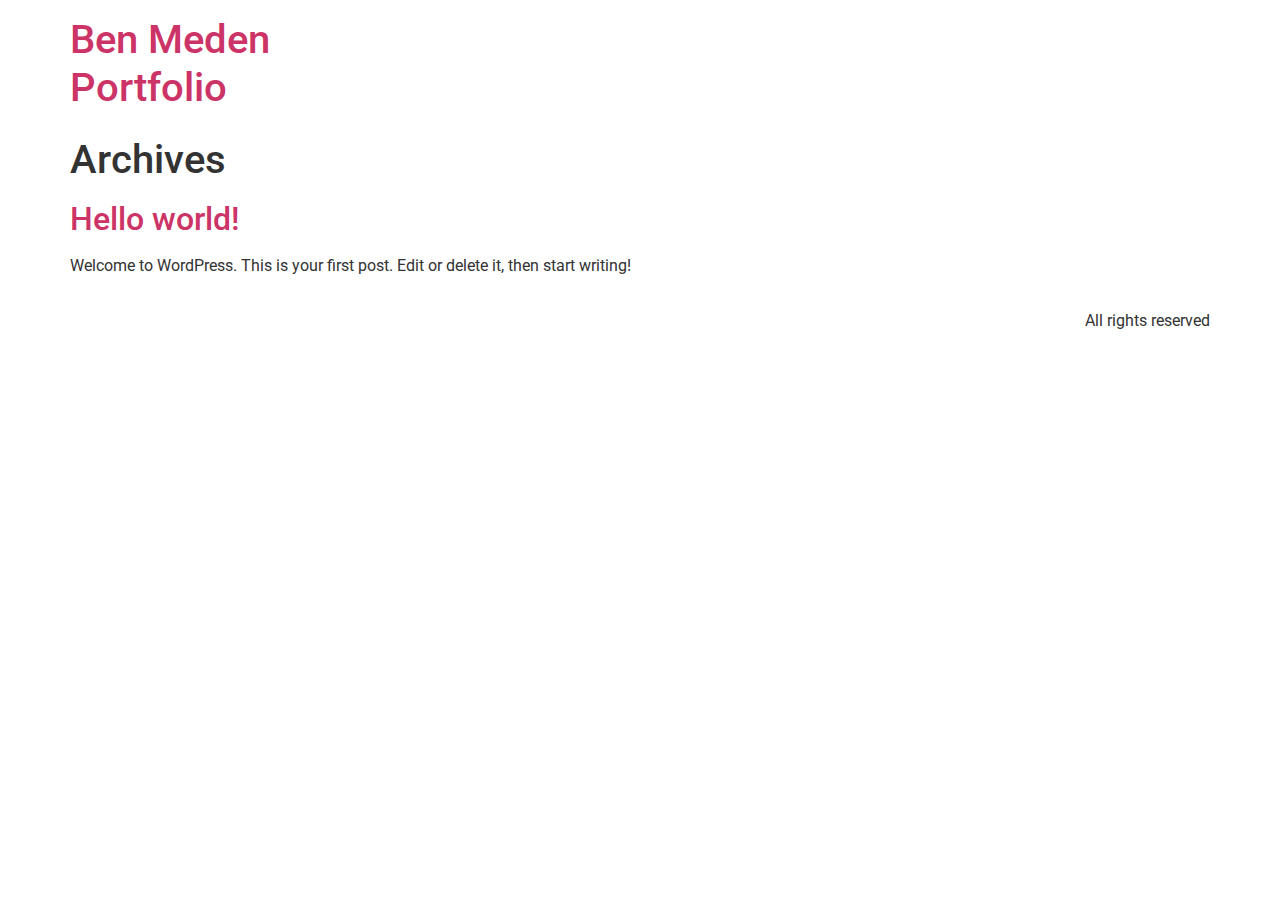
==== commit e96c9d0c: "Test Elementor" ====
--- a/index.html
+++ b/index.html
@@ -3,8 +3,9 @@
 <head>
 	<meta charset="UTF-8">
 	<meta name="viewport" content="width=device-width, initial-scale=1">
+	<link rel="profile" href="https://gmpg.org/xfn/11">
+	<title>Ben Meden Portfolio</title>
 <meta name="robots" content="max-image-preview:large">
-<title>Ben Meden Portfolio</title>
 <link rel="alternate" type="application/rss+xml" title="Ben Meden Portfolio &raquo; Feed" href="https://bern222.github.io/Ben-Meden-Portfolio/feed/">
 <link rel="alternate" type="application/rss+xml" title="Ben Meden Portfolio &raquo; Comments Feed" href="https://bern222.github.io/Ben-Meden-Portfolio/comments/feed/">
 <script>
@@ -24,225 +25,68 @@
 	background: none !important;
 	padding: 0 !important;
 }</style>
-	<style id="wp-block-site-title-inline-css">.wp-block-site-title a{color:inherit}
-.wp-block-site-title{font-size: var(--wp--preset--font-size--medium);font-weight: normal;line-height: 1.4;}
-.wp-block-site-title a:where(:not(.wp-element-button)){text-decoration: none;}
-.wp-block-site-title a:where(:not(.wp-element-button)):hover{text-decoration: underline;}
-.wp-block-site-title a:where(:not(.wp-element-button)):focus{text-decoration: underline dashed;}
-.wp-block-site-title a:where(:not(.wp-element-button)):active{color: var(--wp--preset--color--secondary);text-decoration: none;}</style>
-<style id="wp-block-page-list-inline-css">.wp-block-navigation .wp-block-page-list{align-items:var(--navigation-layout-align,initial);background-color:inherit;display:flex;flex-direction:var(--navigation-layout-direction,initial);flex-wrap:var(--navigation-layout-wrap,wrap);justify-content:var(--navigation-layout-justify,initial)}.wp-block-navigation .wp-block-navigation-item{background-color:inherit}</style>
-<link rel="stylesheet" id="wp-block-navigation-css" href="https://bern222.github.io/Ben-Meden-Portfolio/wp-includes/blocks/navigation/style.min.css?ver=6.2" media="all">
-<style id="wp-block-navigation-inline-css">.wp-block-navigation{font-size: var(--wp--preset--font-size--small);}
-.wp-block-navigation a:where(:not(.wp-element-button)){color: inherit;text-decoration: none;}
-.wp-block-navigation a:where(:not(.wp-element-button)):hover{text-decoration: underline;}
-.wp-block-navigation a:where(:not(.wp-element-button)):focus{text-decoration: underline dashed;}
-.wp-block-navigation a:where(:not(.wp-element-button)):active{text-decoration: none;}</style>
-<style id="wp-block-group-inline-css">.wp-block-group{box-sizing:border-box}</style>
-<style id="wp-block-heading-inline-css">h1.has-background,h2.has-background,h3.has-background,h4.has-background,h5.has-background,h6.has-background{padding:1.25em 2.375em}</style>
-<style id="wp-block-post-featured-image-inline-css">.wp-block-post-featured-image{margin-left:0;margin-right:0}.wp-block-post-featured-image a{display:block}.wp-block-post-featured-image img{box-sizing:border-box;height:auto;max-width:100%;vertical-align:bottom;width:100%}.wp-block-post-featured-image.alignfull img,.wp-block-post-featured-image.alignwide img{width:100%}.wp-block-post-featured-image .wp-block-post-featured-image__overlay.has-background-dim{background-color:#000;inset:0;position:absolute}.wp-block-post-featured-image{position:relative}.wp-block-post-featured-image .wp-block-post-featured-image__overlay.has-background-gradient{background-color:transparent}.wp-block-post-featured-image .wp-block-post-featured-image__overlay.has-background-dim-0{opacity:0}.wp-block-post-featured-image .wp-block-post-featured-image__overlay.has-background-dim-10{opacity:.1}.wp-block-post-featured-image .wp-block-post-featured-image__overlay.has-background-dim-20{opacity:.2}.wp-block-post-featured-image .wp-block-post-featured-image__overlay.has-background-dim-30{opacity:.3}.wp-block-post-featured-image .wp-block-post-featured-image__overlay.has-background-dim-40{opacity:.4}.wp-block-post-featured-image .wp-block-post-featured-image__overlay.has-background-dim-50{opacity:.5}.wp-block-post-featured-image .wp-block-post-featured-image__overlay.has-background-dim-60{opacity:.6}.wp-block-post-featured-image .wp-block-post-featured-image__overlay.has-background-dim-70{opacity:.7}.wp-block-post-featured-image .wp-block-post-featured-image__overlay.has-background-dim-80{opacity:.8}.wp-block-post-featured-image .wp-block-post-featured-image__overlay.has-background-dim-90{opacity:.9}.wp-block-post-featured-image .wp-block-post-featured-image__overlay.has-background-dim-100{opacity:1}</style>
-<style id="wp-block-post-title-inline-css">.wp-block-post-title{box-sizing:border-box;word-break:break-word}.wp-block-post-title a{display:inline-block}
-.wp-block-post-title{font-weight: 400;margin-top: 1.25rem;margin-bottom: 1.25rem;}
-.wp-block-post-title a:where(:not(.wp-element-button)){text-decoration: none;}
-.wp-block-post-title a:where(:not(.wp-element-button)):hover{text-decoration: underline;}
-.wp-block-post-title a:where(:not(.wp-element-button)):focus{text-decoration: underline dashed;}
-.wp-block-post-title a:where(:not(.wp-element-button)):active{color: var(--wp--preset--color--secondary);text-decoration: none;}</style>
-<style id="wp-block-paragraph-inline-css">.is-small-text{font-size:.875em}.is-regular-text{font-size:1em}.is-large-text{font-size:2.25em}.is-larger-text{font-size:3em}.has-drop-cap:not(:focus):first-letter{float:left;font-size:8.4em;font-style:normal;font-weight:100;line-height:.68;margin:.05em .1em 0 0;text-transform:uppercase}body.rtl .has-drop-cap:not(:focus):first-letter{float:none;margin-left:.1em}p.has-drop-cap.has-background{overflow:hidden}p.has-background{padding:1.25em 2.375em}:where(p.has-text-color:not(.has-link-color)) a{color:inherit}</style>
-<style id="wp-block-post-excerpt-inline-css">.wp-block-post-excerpt{margin-bottom:var(--wp--style--block-gap);margin-top:var(--wp--style--block-gap)}.wp-block-post-excerpt__excerpt{margin-bottom:0;margin-top:0}.wp-block-post-excerpt__more-text{margin-bottom:0;margin-top:var(--wp--style--block-gap)}.wp-block-post-excerpt__more-link{display:inline-block}
-.wp-block-post-excerpt{font-size: var(--wp--preset--font-size--medium);}</style>
-<style id="wp-block-post-date-inline-css">.wp-block-post-date{box-sizing:border-box}
-.wp-block-post-date{font-size: var(--wp--preset--font-size--small);font-weight: 400;}
-.wp-block-post-date a:where(:not(.wp-element-button)){text-decoration: none;}
-.wp-block-post-date a:where(:not(.wp-element-button)):hover{text-decoration: underline;}</style>
-<style id="wp-block-spacer-inline-css">.wp-block-spacer{clear:both}</style>
-<style id="wp-block-post-template-inline-css">.wp-block-post-template{list-style:none;margin-bottom:0;margin-top:0;max-width:100%;padding:0}.wp-block-post-template.wp-block-post-template{background:none}.wp-block-post-template.is-flex-container{display:flex;flex-direction:row;flex-wrap:wrap;gap:1.25em}.wp-block-post-template.is-flex-container li{margin:0;width:100%}@media (min-width:600px){.wp-block-post-template.is-flex-container.is-flex-container.columns-2>li{width:calc(50% - .625em)}.wp-block-post-template.is-flex-container.is-flex-container.columns-3>li{width:calc(33.33333% - .83333em)}.wp-block-post-template.is-flex-container.is-flex-container.columns-4>li{width:calc(25% - .9375em)}.wp-block-post-template.is-flex-container.is-flex-container.columns-5>li{width:calc(20% - 1em)}.wp-block-post-template.is-flex-container.is-flex-container.columns-6>li{width:calc(16.66667% - 1.04167em)}}</style>
-<style id="wp-block-query-pagination-inline-css">.wp-block-query-pagination>.wp-block-query-pagination-next,.wp-block-query-pagination>.wp-block-query-pagination-numbers,.wp-block-query-pagination>.wp-block-query-pagination-previous{margin-bottom:.5em;margin-right:.5em}.wp-block-query-pagination>.wp-block-query-pagination-next:last-child,.wp-block-query-pagination>.wp-block-query-pagination-numbers:last-child,.wp-block-query-pagination>.wp-block-query-pagination-previous:last-child{margin-right:0}.wp-block-query-pagination.is-content-justification-space-between>.wp-block-query-pagination-next:last-of-type{margin-inline-start:auto}.wp-block-query-pagination.is-content-justification-space-between>.wp-block-query-pagination-previous:first-child{margin-inline-end:auto}.wp-block-query-pagination .wp-block-query-pagination-previous-arrow{display:inline-block;margin-right:1ch}.wp-block-query-pagination .wp-block-query-pagination-previous-arrow:not(.is-arrow-chevron){transform:scaleX(1)}.wp-block-query-pagination .wp-block-query-pagination-next-arrow{display:inline-block;margin-left:1ch}.wp-block-query-pagination .wp-block-query-pagination-next-arrow:not(.is-arrow-chevron){transform:scaleX(1)}.wp-block-query-pagination.aligncenter{justify-content:center}
-.wp-block-query-pagination{font-size: var(--wp--preset--font-size--small);font-weight: 400;}
-.wp-block-query-pagination a:where(:not(.wp-element-button)){text-decoration: none;}
-.wp-block-query-pagination a:where(:not(.wp-element-button)):hover{text-decoration: underline;}</style>
-<style id="wp-block-query-inline-css">.wp-block-query h2{font-size: var(--wp--preset--font-size--x-large);}</style>
-<style id="wp-block-button-inline-css">.wp-block-button__link{box-sizing:border-box;cursor:pointer;display:inline-block;text-align:center;word-break:break-word}.wp-block-button__link.aligncenter{text-align:center}.wp-block-button__link.alignright{text-align:right}:where(.wp-block-button__link){border-radius:9999px;box-shadow:none;padding:calc(.667em + 2px) calc(1.333em + 2px);text-decoration:none}.wp-block-button[style*=text-decoration] .wp-block-button__link{text-decoration:inherit}.wp-block-buttons>.wp-block-button.has-custom-width{max-width:none}.wp-block-buttons>.wp-block-button.has-custom-width .wp-block-button__link{width:100%}.wp-block-buttons>.wp-block-button.has-custom-font-size .wp-block-button__link{font-size:inherit}.wp-block-buttons>.wp-block-button.wp-block-button__width-25{width:calc(25% - var(--wp--style--block-gap, .5em)*.75)}.wp-block-buttons>.wp-block-button.wp-block-button__width-50{width:calc(50% - var(--wp--style--block-gap, .5em)*.5)}.wp-block-buttons>.wp-block-button.wp-block-button__width-75{width:calc(75% - var(--wp--style--block-gap, .5em)*.25)}.wp-block-buttons>.wp-block-button.wp-block-button__width-100{flex-basis:100%;width:100%}.wp-block-buttons.is-vertical>.wp-block-button.wp-block-button__width-25{width:25%}.wp-block-buttons.is-vertical>.wp-block-button.wp-block-button__width-50{width:50%}.wp-block-buttons.is-vertical>.wp-block-button.wp-block-button__width-75{width:75%}.wp-block-button.is-style-squared,.wp-block-button__link.wp-block-button.is-style-squared{border-radius:0}.wp-block-button.no-border-radius,.wp-block-button__link.no-border-radius{border-radius:0!important}.wp-block-button .wp-block-button__link.is-style-outline,.wp-block-button.is-style-outline>.wp-block-button__link{border:2px solid;padding:.667em 1.333em}.wp-block-button .wp-block-button__link.is-style-outline:not(.has-text-color),.wp-block-button.is-style-outline>.wp-block-button__link:not(.has-text-color){color:currentColor}.wp-block-button .wp-block-button__link.is-style-outline:not(.has-background),.wp-block-button.is-style-outline>.wp-block-button__link:not(.has-background){background-color:transparent;background-image:none}</style>
-<style id="wp-block-buttons-inline-css">.wp-block-buttons.is-vertical{flex-direction:column}.wp-block-buttons.is-vertical>.wp-block-button:last-child{margin-bottom:0}.wp-block-buttons>.wp-block-button{display:inline-block;margin:0}.wp-block-buttons.is-content-justification-left{justify-content:flex-start}.wp-block-buttons.is-content-justification-left.is-vertical{align-items:flex-start}.wp-block-buttons.is-content-justification-center{justify-content:center}.wp-block-buttons.is-content-justification-center.is-vertical{align-items:center}.wp-block-buttons.is-content-justification-right{justify-content:flex-end}.wp-block-buttons.is-content-justification-right.is-vertical{align-items:flex-end}.wp-block-buttons.is-content-justification-space-between{justify-content:space-between}.wp-block-buttons.aligncenter{text-align:center}.wp-block-buttons:not(.is-content-justification-space-between,.is-content-justification-right,.is-content-justification-left,.is-content-justification-center) .wp-block-button.aligncenter{margin-left:auto;margin-right:auto;width:100%}.wp-block-buttons[style*=text-decoration] .wp-block-button,.wp-block-buttons[style*=text-decoration] .wp-block-button__link{text-decoration:inherit}.wp-block-buttons.has-custom-font-size .wp-block-button__link{font-size:inherit}.wp-block-button.aligncenter{text-align:center}</style>
-<style id="wp-block-separator-inline-css">@charset "UTF-8";.wp-block-separator{border:1px solid;border-left:none;border-right:none}.wp-block-separator.is-style-dots{background:none!important;border:none;height:auto;line-height:1;text-align:center}.wp-block-separator.is-style-dots:before{color:currentColor;content:"···";font-family:serif;font-size:1.5em;letter-spacing:2em;padding-left:2em}</style>
-<style id="wp-block-columns-inline-css">.wp-block-columns{align-items:normal!important;box-sizing:border-box;display:flex;flex-wrap:wrap!important;margin-bottom:1.75em}@media (min-width:782px){.wp-block-columns{flex-wrap:nowrap!important}}.wp-block-columns.are-vertically-aligned-top{align-items:flex-start}.wp-block-columns.are-vertically-aligned-center{align-items:center}.wp-block-columns.are-vertically-aligned-bottom{align-items:flex-end}@media (max-width:781px){.wp-block-columns:not(.is-not-stacked-on-mobile)>.wp-block-column{flex-basis:100%!important}}@media (min-width:782px){.wp-block-columns:not(.is-not-stacked-on-mobile)>.wp-block-column{flex-basis:0;flex-grow:1}.wp-block-columns:not(.is-not-stacked-on-mobile)>.wp-block-column[style*=flex-basis]{flex-grow:0}}.wp-block-columns.is-not-stacked-on-mobile{flex-wrap:nowrap!important}.wp-block-columns.is-not-stacked-on-mobile>.wp-block-column{flex-basis:0;flex-grow:1}.wp-block-columns.is-not-stacked-on-mobile>.wp-block-column[style*=flex-basis]{flex-grow:0}:where(.wp-block-columns.has-background){padding:1.25em 2.375em}.wp-block-column{flex-grow:1;min-width:0;overflow-wrap:break-word;word-break:break-word}.wp-block-column.is-vertically-aligned-top{align-self:flex-start}.wp-block-column.is-vertically-aligned-center{align-self:center}.wp-block-column.is-vertically-aligned-bottom{align-self:flex-end}.wp-block-column.is-vertically-aligned-bottom,.wp-block-column.is-vertically-aligned-center,.wp-block-column.is-vertically-aligned-top{width:100%}</style>
-<style id="wp-block-library-inline-css">:root{--wp-admin-theme-color:#007cba;--wp-admin-theme-color--rgb:0,124,186;--wp-admin-theme-color-darker-10:#006ba1;--wp-admin-theme-color-darker-10--rgb:0,107,161;--wp-admin-theme-color-darker-20:#005a87;--wp-admin-theme-color-darker-20--rgb:0,90,135;--wp-admin-border-width-focus:2px;--wp-block-synced-color:#7a00df;--wp-block-synced-color--rgb:122,0,223}@media (-webkit-min-device-pixel-ratio:2),(min-resolution:192dpi){:root{--wp-admin-border-width-focus:1.5px}}.wp-element-button{cursor:pointer}:root{--wp--preset--font-size--normal:16px;--wp--preset--font-size--huge:42px}:root .has-very-light-gray-background-color{background-color:#eee}:root .has-very-dark-gray-background-color{background-color:#313131}:root .has-very-light-gray-color{color:#eee}:root .has-very-dark-gray-color{color:#313131}:root .has-vivid-green-cyan-to-vivid-cyan-blue-gradient-background{background:linear-gradient(135deg,#00d084,#0693e3)}:root .has-purple-crush-gradient-background{background:linear-gradient(135deg,#34e2e4,#4721fb 50%,#ab1dfe)}:root .has-hazy-dawn-gradient-background{background:linear-gradient(135deg,#faaca8,#dad0ec)}:root .has-subdued-olive-gradient-background{background:linear-gradient(135deg,#fafae1,#67a671)}:root .has-atomic-cream-gradient-background{background:linear-gradient(135deg,#fdd79a,#004a59)}:root .has-nightshade-gradient-background{background:linear-gradient(135deg,#330968,#31cdcf)}:root .has-midnight-gradient-background{background:linear-gradient(135deg,#020381,#2874fc)}.has-regular-font-size{font-size:1em}.has-larger-font-size{font-size:2.625em}.has-normal-font-size{font-size:var(--wp--preset--font-size--normal)}.has-huge-font-size{font-size:var(--wp--preset--font-size--huge)}.has-text-align-center{text-align:center}.has-text-align-left{text-align:left}.has-text-align-right{text-align:right}#end-resizable-editor-section{display:none}.aligncenter{clear:both}.items-justified-left{justify-content:flex-start}.items-justified-center{justify-content:center}.items-justified-right{justify-content:flex-end}.items-justified-space-between{justify-content:space-between}.screen-reader-text{clip:rect(1px,1px,1px,1px);word-wrap:normal!important;border:0;-webkit-clip-path:inset(50%);clip-path:inset(50%);height:1px;margin:-1px;overflow:hidden;padding:0;position:absolute;width:1px}.screen-reader-text:focus{clip:auto!important;background-color:#ddd;-webkit-clip-path:none;clip-path:none;color:#444;display:block;font-size:1em;height:auto;left:5px;line-height:normal;padding:15px 23px 14px;text-decoration:none;top:5px;width:auto;z-index:100000}html :where(.has-border-color){border-style:solid}html :where([style*=border-top-color]){border-top-style:solid}html :where([style*=border-right-color]){border-right-style:solid}html :where([style*=border-bottom-color]){border-bottom-style:solid}html :where([style*=border-left-color]){border-left-style:solid}html :where([style*=border-width]){border-style:solid}html :where([style*=border-top-width]){border-top-style:solid}html :where([style*=border-right-width]){border-right-style:solid}html :where([style*=border-bottom-width]){border-bottom-style:solid}html :where([style*=border-left-width]){border-left-style:solid}html :where(img[class*=wp-image-]){height:auto;max-width:100%}figure{margin:0 0 1em}html :where(.is-position-sticky){--wp-admin--admin-bar--position-offset:var(--wp-admin--admin-bar--height,0px)}@media screen and (max-width:600px){html :where(.is-position-sticky){--wp-admin--admin-bar--position-offset:0px}}</style>
-<style id="global-styles-inline-css">body{--wp--preset--color--black: #000000;--wp--preset--color--cyan-bluish-gray: #abb8c3;--wp--preset--color--white: #ffffff;--wp--preset--color--pale-pink: #f78da7;--wp--preset--color--vivid-red: #cf2e2e;--wp--preset--color--luminous-vivid-orange: #ff6900;--wp--preset--color--luminous-vivid-amber: #fcb900;--wp--preset--color--light-green-cyan: #7bdcb5;--wp--preset--color--vivid-green-cyan: #00d084;--wp--preset--color--pale-cyan-blue: #8ed1fc;--wp--preset--color--vivid-cyan-blue: #0693e3;--wp--preset--color--vivid-purple: #9b51e0;--wp--preset--color--base: #ffffff;--wp--preset--color--contrast: #000000;--wp--preset--color--primary: #9DFF20;--wp--preset--color--secondary: #345C00;--wp--preset--color--tertiary: #F6F6F6;--wp--preset--gradient--vivid-cyan-blue-to-vivid-purple: linear-gradient(135deg,rgba(6,147,227,1) 0%,rgb(155,81,224) 100%);--wp--preset--gradient--light-green-cyan-to-vivid-green-cyan: linear-gradient(135deg,rgb(122,220,180) 0%,rgb(0,208,130) 100%);--wp--preset--gradient--luminous-vivid-amber-to-luminous-vivid-orange: linear-gradient(135deg,rgba(252,185,0,1) 0%,rgba(255,105,0,1) 100%);--wp--preset--gradient--luminous-vivid-orange-to-vivid-red: linear-gradient(135deg,rgba(255,105,0,1) 0%,rgb(207,46,46) 100%);--wp--preset--gradient--very-light-gray-to-cyan-bluish-gray: linear-gradient(135deg,rgb(238,238,238) 0%,rgb(169,184,195) 100%);--wp--preset--gradient--cool-to-warm-spectrum: linear-gradient(135deg,rgb(74,234,220) 0%,rgb(151,120,209) 20%,rgb(207,42,186) 40%,rgb(238,44,130) 60%,rgb(251,105,98) 80%,rgb(254,248,76) 100%);--wp--preset--gradient--blush-light-purple: linear-gradient(135deg,rgb(255,206,236) 0%,rgb(152,150,240) 100%);--wp--preset--gradient--blush-bordeaux: linear-gradient(135deg,rgb(254,205,165) 0%,rgb(254,45,45) 50%,rgb(107,0,62) 100%);--wp--preset--gradient--luminous-dusk: linear-gradient(135deg,rgb(255,203,112) 0%,rgb(199,81,192) 50%,rgb(65,88,208) 100%);--wp--preset--gradient--pale-ocean: linear-gradient(135deg,rgb(255,245,203) 0%,rgb(182,227,212) 50%,rgb(51,167,181) 100%);--wp--preset--gradient--electric-grass: linear-gradient(135deg,rgb(202,248,128) 0%,rgb(113,206,126) 100%);--wp--preset--gradient--midnight: linear-gradient(135deg,rgb(2,3,129) 0%,rgb(40,116,252) 100%);--wp--preset--duotone--dark-grayscale: url('#wp-duotone-dark-grayscale');--wp--preset--duotone--grayscale: url('#wp-duotone-grayscale');--wp--preset--duotone--purple-yellow: url('#wp-duotone-purple-yellow');--wp--preset--duotone--blue-red: url('#wp-duotone-blue-red');--wp--preset--duotone--midnight: url('#wp-duotone-midnight');--wp--preset--duotone--magenta-yellow: url('#wp-duotone-magenta-yellow');--wp--preset--duotone--purple-green: url('#wp-duotone-purple-green');--wp--preset--duotone--blue-orange: url('#wp-duotone-blue-orange');--wp--preset--font-size--small: clamp(0.875rem, 0.875rem + ((1vw - 0.48rem) * 0.24), 1rem);--wp--preset--font-size--medium: clamp(1rem, 1rem + ((1vw - 0.48rem) * 0.24), 1.125rem);--wp--preset--font-size--large: clamp(1.75rem, 1.75rem + ((1vw - 0.48rem) * 0.24), 1.875rem);--wp--preset--font-size--x-large: 2.25rem;--wp--preset--font-size--xx-large: clamp(4rem, 4rem + ((1vw - 0.48rem) * 11.538), 10rem);--wp--preset--font-family--dm-sans: "DM Sans", sans-serif;--wp--preset--font-family--ibm-plex-mono: 'IBM Plex Mono', monospace;--wp--preset--font-family--inter: "Inter", sans-serif;--wp--preset--font-family--system-font: -apple-system,BlinkMacSystemFont,"Segoe UI",Roboto,Oxygen-Sans,Ubuntu,Cantarell,"Helvetica Neue",sans-serif;--wp--preset--font-family--source-serif-pro: "Source Serif Pro", serif;--wp--preset--spacing--30: clamp(1.5rem, 5vw, 2rem);--wp--preset--spacing--40: clamp(1.8rem, 1.8rem + ((1vw - 0.48rem) * 2.885), 3rem);--wp--preset--spacing--50: clamp(2.5rem, 8vw, 4.5rem);--wp--preset--spacing--60: clamp(3.75rem, 10vw, 7rem);--wp--preset--spacing--70: clamp(5rem, 5.25rem + ((1vw - 0.48rem) * 9.096), 8rem);--wp--preset--spacing--80: clamp(7rem, 14vw, 11rem);--wp--preset--shadow--natural: 6px 6px 9px rgba(0, 0, 0, 0.2);--wp--preset--shadow--deep: 12px 12px 50px rgba(0, 0, 0, 0.4);--wp--preset--shadow--sharp: 6px 6px 0px rgba(0, 0, 0, 0.2);--wp--preset--shadow--outlined: 6px 6px 0px -3px rgba(255, 255, 255, 1), 6px 6px rgba(0, 0, 0, 1);--wp--preset--shadow--crisp: 6px 6px 0px rgba(0, 0, 0, 1);}body { margin: 0;--wp--style--global--content-size: 650px;--wp--style--global--wide-size: 1200px; }.wp-site-blocks { padding-top: var(--wp--style--root--padding-top); padding-bottom: var(--wp--style--root--padding-bottom); }.has-global-padding { padding-right: var(--wp--style--root--padding-right); padding-left: var(--wp--style--root--padding-left); }.has-global-padding :where(.has-global-padding) { padding-right: 0; padding-left: 0; }.has-global-padding > .alignfull { margin-right: calc(var(--wp--style--root--padding-right) * -1); margin-left: calc(var(--wp--style--root--padding-left) * -1); }.has-global-padding :where(.has-global-padding) > .alignfull { margin-right: 0; margin-left: 0; }.has-global-padding > .alignfull:where(:not(.has-global-padding)) > :where([class*="wp-block-"]:not(.alignfull):not([class*="__"]),p,h1,h2,h3,h4,h5,h6,ul,ol) { padding-right: var(--wp--style--root--padding-right); padding-left: var(--wp--style--root--padding-left); }.has-global-padding :where(.has-global-padding) > .alignfull:where(:not(.has-global-padding)) > :where([class*="wp-block-"]:not(.alignfull):not([class*="__"]),p,h1,h2,h3,h4,h5,h6,ul,ol) { padding-right: 0; padding-left: 0; }.wp-site-blocks > .alignleft { float: left; margin-right: 2em; }.wp-site-blocks > .alignright { float: right; margin-left: 2em; }.wp-site-blocks > .aligncenter { justify-content: center; margin-left: auto; margin-right: auto; }.wp-site-blocks > * { margin-block-start: 0; margin-block-end: 0; }.wp-site-blocks > * + * { margin-block-start: 1.5rem; }body { --wp--style--block-gap: 1.5rem; }body .is-layout-flow > *{margin-block-start: 0;margin-block-end: 0;}body .is-layout-flow > * + *{margin-block-start: 1.5rem;margin-block-end: 0;}body .is-layout-constrained > *{margin-block-start: 0;margin-block-end: 0;}body .is-layout-constrained > * + *{margin-block-start: 1.5rem;margin-block-end: 0;}body .is-layout-flex{gap: 1.5rem;}body .is-layout-flow > .alignleft{float: left;margin-inline-start: 0;margin-inline-end: 2em;}body .is-layout-flow > .alignright{float: right;margin-inline-start: 2em;margin-inline-end: 0;}body .is-layout-flow > .aligncenter{margin-left: auto !important;margin-right: auto !important;}body .is-layout-constrained > .alignleft{float: left;margin-inline-start: 0;margin-inline-end: 2em;}body .is-layout-constrained > .alignright{float: right;margin-inline-start: 2em;margin-inline-end: 0;}body .is-layout-constrained > .aligncenter{margin-left: auto !important;margin-right: auto !important;}body .is-layout-constrained > :where(:not(.alignleft):not(.alignright):not(.alignfull)){max-width: var(--wp--style--global--content-size);margin-left: auto !important;margin-right: auto !important;}body .is-layout-constrained > .alignwide{max-width: var(--wp--style--global--wide-size);}body .is-layout-flex{display: flex;}body .is-layout-flex{flex-wrap: wrap;align-items: center;}body .is-layout-flex > *{margin: 0;}body{background-color: var(--wp--preset--color--base);color: var(--wp--preset--color--contrast);font-family: var(--wp--preset--font-family--system-font);font-size: var(--wp--preset--font-size--medium);line-height: 1.6;--wp--style--root--padding-top: var(--wp--preset--spacing--40);--wp--style--root--padding-right: var(--wp--preset--spacing--30);--wp--style--root--padding-bottom: var(--wp--preset--spacing--40);--wp--style--root--padding-left: var(--wp--preset--spacing--30);}a:where(:not(.wp-element-button)){color: var(--wp--preset--color--contrast);text-decoration: underline;}a:where(:not(.wp-element-button)):hover{text-decoration: none;}a:where(:not(.wp-element-button)):focus{text-decoration: underline dashed;}a:where(:not(.wp-element-button)):active{color: var(--wp--preset--color--secondary);text-decoration: none;}h1, h2, h3, h4, h5, h6{font-weight: 400;line-height: 1.4;}h1{font-size: clamp(2.719rem, 2.719rem + ((1vw - 0.48rem) * 1.742), 3.625rem);line-height: 1.2;}h2{font-size: clamp(2.625rem, calc(2.625rem + ((1vw - 0.48rem) * 8.4135)), 3.25rem);line-height: 1.2;}h3{font-size: var(--wp--preset--font-size--x-large);}h4{font-size: var(--wp--preset--font-size--large);}h5{font-size: var(--wp--preset--font-size--medium);font-weight: 700;text-transform: uppercase;}h6{font-size: var(--wp--preset--font-size--medium);text-transform: uppercase;}.wp-element-button, .wp-block-button__link{background-color: var(--wp--preset--color--primary);border-radius: 0;border-width: 0;color: var(--wp--preset--color--contrast);font-family: inherit;font-size: inherit;line-height: inherit;padding: calc(0.667em + 2px) calc(1.333em + 2px);text-decoration: none;}.wp-element-button:visited, .wp-block-button__link:visited{color: var(--wp--preset--color--contrast);}.wp-element-button:hover, .wp-block-button__link:hover{background-color: var(--wp--preset--color--contrast);color: var(--wp--preset--color--base);}.wp-element-button:focus, .wp-block-button__link:focus{background-color: var(--wp--preset--color--contrast);color: var(--wp--preset--color--base);}.wp-element-button:active, .wp-block-button__link:active{background-color: var(--wp--preset--color--secondary);color: var(--wp--preset--color--base);}.has-black-color{color: var(--wp--preset--color--black) !important;}.has-cyan-bluish-gray-color{color: var(--wp--preset--color--cyan-bluish-gray) !important;}.has-white-color{color: var(--wp--preset--color--white) !important;}.has-pale-pink-color{color: var(--wp--preset--color--pale-pink) !important;}.has-vivid-red-color{color: var(--wp--preset--color--vivid-red) !important;}.has-luminous-vivid-orange-color{color: var(--wp--preset--color--luminous-vivid-orange) !important;}.has-luminous-vivid-amber-color{color: var(--wp--preset--color--luminous-vivid-amber) !important;}.has-light-green-cyan-color{color: var(--wp--preset--color--light-green-cyan) !important;}.has-vivid-green-cyan-color{color: var(--wp--preset--color--vivid-green-cyan) !important;}.has-pale-cyan-blue-color{color: var(--wp--preset--color--pale-cyan-blue) !important;}.has-vivid-cyan-blue-color{color: var(--wp--preset--color--vivid-cyan-blue) !important;}.has-vivid-purple-color{color: var(--wp--preset--color--vivid-purple) !important;}.has-base-color{color: var(--wp--preset--color--base) !important;}.has-contrast-color{color: var(--wp--preset--color--contrast) !important;}.has-primary-color{color: var(--wp--preset--color--primary) !important;}.has-secondary-color{color: var(--wp--preset--color--secondary) !important;}.has-tertiary-color{color: var(--wp--preset--color--tertiary) !important;}.has-black-background-color{background-color: var(--wp--preset--color--black) !important;}.has-cyan-bluish-gray-background-color{background-color: var(--wp--preset--color--cyan-bluish-gray) !important;}.has-white-background-color{background-color: var(--wp--preset--color--white) !important;}.has-pale-pink-background-color{background-color: var(--wp--preset--color--pale-pink) !important;}.has-vivid-red-background-color{background-color: var(--wp--preset--color--vivid-red) !important;}.has-luminous-vivid-orange-background-color{background-color: var(--wp--preset--color--luminous-vivid-orange) !important;}.has-luminous-vivid-amber-background-color{background-color: var(--wp--preset--color--luminous-vivid-amber) !important;}.has-light-green-cyan-background-color{background-color: var(--wp--preset--color--light-green-cyan) !important;}.has-vivid-green-cyan-background-color{background-color: var(--wp--preset--color--vivid-green-cyan) !important;}.has-pale-cyan-blue-background-color{background-color: var(--wp--preset--color--pale-cyan-blue) !important;}.has-vivid-cyan-blue-background-color{background-color: var(--wp--preset--color--vivid-cyan-blue) !important;}.has-vivid-purple-background-color{background-color: var(--wp--preset--color--vivid-purple) !important;}.has-base-background-color{background-color: var(--wp--preset--color--base) !important;}.has-contrast-background-color{background-color: var(--wp--preset--color--contrast) !important;}.has-primary-background-color{background-color: var(--wp--preset--color--primary) !important;}.has-secondary-background-color{background-color: var(--wp--preset--color--secondary) !important;}.has-tertiary-background-color{background-color: var(--wp--preset--color--tertiary) !important;}.has-black-border-color{border-color: var(--wp--preset--color--black) !important;}.has-cyan-bluish-gray-border-color{border-color: var(--wp--preset--color--cyan-bluish-gray) !important;}.has-white-border-color{border-color: var(--wp--preset--color--white) !important;}.has-pale-pink-border-color{border-color: var(--wp--preset--color--pale-pink) !important;}.has-vivid-red-border-color{border-color: var(--wp--preset--color--vivid-red) !important;}.has-luminous-vivid-orange-border-color{border-color: var(--wp--preset--color--luminous-vivid-orange) !important;}.has-luminous-vivid-amber-border-color{border-color: var(--wp--preset--color--luminous-vivid-amber) !important;}.has-light-green-cyan-border-color{border-color: var(--wp--preset--color--light-green-cyan) !important;}.has-vivid-green-cyan-border-color{border-color: var(--wp--preset--color--vivid-green-cyan) !important;}.has-pale-cyan-blue-border-color{border-color: var(--wp--preset--color--pale-cyan-blue) !important;}.has-vivid-cyan-blue-border-color{border-color: var(--wp--preset--color--vivid-cyan-blue) !important;}.has-vivid-purple-border-color{border-color: var(--wp--preset--color--vivid-purple) !important;}.has-base-border-color{border-color: var(--wp--preset--color--base) !important;}.has-contrast-border-color{border-color: var(--wp--preset--color--contrast) !important;}.has-primary-border-color{border-color: var(--wp--preset--color--primary) !important;}.has-secondary-border-color{border-color: var(--wp--preset--color--secondary) !important;}.has-tertiary-border-color{border-color: var(--wp--preset--color--tertiary) !important;}.has-vivid-cyan-blue-to-vivid-purple-gradient-background{background: var(--wp--preset--gradient--vivid-cyan-blue-to-vivid-purple) !important;}.has-light-green-cyan-to-vivid-green-cyan-gradient-background{background: var(--wp--preset--gradient--light-green-cyan-to-vivid-green-cyan) !important;}.has-luminous-vivid-amber-to-luminous-vivid-orange-gradient-background{background: var(--wp--preset--gradient--luminous-vivid-amber-to-luminous-vivid-orange) !important;}.has-luminous-vivid-orange-to-vivid-red-gradient-background{background: var(--wp--preset--gradient--luminous-vivid-orange-to-vivid-red) !important;}.has-very-light-gray-to-cyan-bluish-gray-gradient-background{background: var(--wp--preset--gradient--very-light-gray-to-cyan-bluish-gray) !important;}.has-cool-to-warm-spectrum-gradient-background{background: var(--wp--preset--gradient--cool-to-warm-spectrum) !important;}.has-blush-light-purple-gradient-background{background: var(--wp--preset--gradient--blush-light-purple) !important;}.has-blush-bordeaux-gradient-background{background: var(--wp--preset--gradient--blush-bordeaux) !important;}.has-luminous-dusk-gradient-background{background: var(--wp--preset--gradient--luminous-dusk) !important;}.has-pale-ocean-gradient-background{background: var(--wp--preset--gradient--pale-ocean) !important;}.has-electric-grass-gradient-background{background: var(--wp--preset--gradient--electric-grass) !important;}.has-midnight-gradient-background{background: var(--wp--preset--gradient--midnight) !important;}.has-small-font-size{font-size: var(--wp--preset--font-size--small) !important;}.has-medium-font-size{font-size: var(--wp--preset--font-size--medium) !important;}.has-large-font-size{font-size: var(--wp--preset--font-size--large) !important;}.has-x-large-font-size{font-size: var(--wp--preset--font-size--x-large) !important;}.has-xx-large-font-size{font-size: var(--wp--preset--font-size--xx-large) !important;}.has-dm-sans-font-family{font-family: var(--wp--preset--font-family--dm-sans) !important;}.has-ibm-plex-mono-font-family{font-family: var(--wp--preset--font-family--ibm-plex-mono) !important;}.has-inter-font-family{font-family: var(--wp--preset--font-family--inter) !important;}.has-system-font-font-family{font-family: var(--wp--preset--font-family--system-font) !important;}.has-source-serif-pro-font-family{font-family: var(--wp--preset--font-family--source-serif-pro) !important;}</style>
-<style id="core-block-supports-inline-css">.wp-container-2.wp-container-2{justify-content:flex-end;}.wp-container-11.wp-container-11{flex-wrap:nowrap;}.wp-container-3.wp-container-3,.wp-container-6.wp-container-6,.wp-container-13.wp-container-13{justify-content:space-between;}</style>
-<style id="wp-webfonts-inline-css">@font-face{font-family:"DM Sans";font-style:normal;font-weight:400;font-display:fallback;src:url('https://bern222.github.io/Ben-Meden-Portfolio/wp-content/themes/twentytwentythree/assets/fonts/dm-sans/DMSans-Regular.woff2') format('woff2');font-stretch:normal;}@font-face{font-family:"DM Sans";font-style:italic;font-weight:400;font-display:fallback;src:url('https://bern222.github.io/Ben-Meden-Portfolio/wp-content/themes/twentytwentythree/assets/fonts/dm-sans/DMSans-Regular-Italic.woff2') format('woff2');font-stretch:normal;}@font-face{font-family:"DM Sans";font-style:normal;font-weight:700;font-display:fallback;src:url('https://bern222.github.io/Ben-Meden-Portfolio/wp-content/themes/twentytwentythree/assets/fonts/dm-sans/DMSans-Bold.woff2') format('woff2');font-stretch:normal;}@font-face{font-family:"DM Sans";font-style:italic;font-weight:700;font-display:fallback;src:url('https://bern222.github.io/Ben-Meden-Portfolio/wp-content/themes/twentytwentythree/assets/fonts/dm-sans/DMSans-Bold-Italic.woff2') format('woff2');font-stretch:normal;}@font-face{font-family:"IBM Plex Mono";font-style:normal;font-weight:300;font-display:block;src:url('https://bern222.github.io/Ben-Meden-Portfolio/wp-content/themes/twentytwentythree/assets/fonts/ibm-plex-mono/IBMPlexMono-Light.woff2') format('woff2');font-stretch:normal;}@font-face{font-family:"IBM Plex Mono";font-style:normal;font-weight:400;font-display:block;src:url('https://bern222.github.io/Ben-Meden-Portfolio/wp-content/themes/twentytwentythree/assets/fonts/ibm-plex-mono/IBMPlexMono-Regular.woff2') format('woff2');font-stretch:normal;}@font-face{font-family:"IBM Plex Mono";font-style:italic;font-weight:400;font-display:block;src:url('https://bern222.github.io/Ben-Meden-Portfolio/wp-content/themes/twentytwentythree/assets/fonts/ibm-plex-mono/IBMPlexMono-Italic.woff2') format('woff2');font-stretch:normal;}@font-face{font-family:"IBM Plex Mono";font-style:normal;font-weight:700;font-display:block;src:url('https://bern222.github.io/Ben-Meden-Portfolio/wp-content/themes/twentytwentythree/assets/fonts/ibm-plex-mono/IBMPlexMono-Bold.woff2') format('woff2');font-stretch:normal;}@font-face{font-family:Inter;font-style:normal;font-weight:200 900;font-display:fallback;src:url('https://bern222.github.io/Ben-Meden-Portfolio/wp-content/themes/twentytwentythree/assets/fonts/inter/Inter-VariableFont_slnt,wght.ttf') format('truetype');font-stretch:normal;}@font-face{font-family:"Source Serif Pro";font-style:normal;font-weight:200 900;font-display:fallback;src:url('https://bern222.github.io/Ben-Meden-Portfolio/wp-content/themes/twentytwentythree/assets/fonts/source-serif-pro/SourceSerif4Variable-Roman.ttf.woff2') format('woff2');font-stretch:normal;}@font-face{font-family:"Source Serif Pro";font-style:italic;font-weight:200 900;font-display:fallback;src:url('https://bern222.github.io/Ben-Meden-Portfolio/wp-content/themes/twentytwentythree/assets/fonts/source-serif-pro/SourceSerif4Variable-Italic.ttf.woff2') format('woff2');font-stretch:normal;}</style>
-<script src="https://bern222.github.io/Ben-Meden-Portfolio/wp-includes/blocks/navigation/view.min.js?ver=c24330f635f5cb9d5e0e" id="wp-block-navigation-view-js"></script>
-<script src="https://bern222.github.io/Ben-Meden-Portfolio/wp-includes/blocks/navigation/view-modal.min.js?ver=f51363b18f0497ec84da" id="wp-block-navigation-view-2-js"></script>
+	<link rel="stylesheet" id="wp-block-library-css" href="https://bern222.github.io/Ben-Meden-Portfolio/wp-includes/css/dist/block-library/style.min.css?ver=6.2" media="all">
+<link rel="stylesheet" id="classic-theme-styles-css" href="https://bern222.github.io/Ben-Meden-Portfolio/wp-includes/css/classic-themes.min.css?ver=6.2" media="all">
+<style id="global-styles-inline-css">body{--wp--preset--color--black: #000000;--wp--preset--color--cyan-bluish-gray: #abb8c3;--wp--preset--color--white: #ffffff;--wp--preset--color--pale-pink: #f78da7;--wp--preset--color--vivid-red: #cf2e2e;--wp--preset--color--luminous-vivid-orange: #ff6900;--wp--preset--color--luminous-vivid-amber: #fcb900;--wp--preset--color--light-green-cyan: #7bdcb5;--wp--preset--color--vivid-green-cyan: #00d084;--wp--preset--color--pale-cyan-blue: #8ed1fc;--wp--preset--color--vivid-cyan-blue: #0693e3;--wp--preset--color--vivid-purple: #9b51e0;--wp--preset--gradient--vivid-cyan-blue-to-vivid-purple: linear-gradient(135deg,rgba(6,147,227,1) 0%,rgb(155,81,224) 100%);--wp--preset--gradient--light-green-cyan-to-vivid-green-cyan: linear-gradient(135deg,rgb(122,220,180) 0%,rgb(0,208,130) 100%);--wp--preset--gradient--luminous-vivid-amber-to-luminous-vivid-orange: linear-gradient(135deg,rgba(252,185,0,1) 0%,rgba(255,105,0,1) 100%);--wp--preset--gradient--luminous-vivid-orange-to-vivid-red: linear-gradient(135deg,rgba(255,105,0,1) 0%,rgb(207,46,46) 100%);--wp--preset--gradient--very-light-gray-to-cyan-bluish-gray: linear-gradient(135deg,rgb(238,238,238) 0%,rgb(169,184,195) 100%);--wp--preset--gradient--cool-to-warm-spectrum: linear-gradient(135deg,rgb(74,234,220) 0%,rgb(151,120,209) 20%,rgb(207,42,186) 40%,rgb(238,44,130) 60%,rgb(251,105,98) 80%,rgb(254,248,76) 100%);--wp--preset--gradient--blush-light-purple: linear-gradient(135deg,rgb(255,206,236) 0%,rgb(152,150,240) 100%);--wp--preset--gradient--blush-bordeaux: linear-gradient(135deg,rgb(254,205,165) 0%,rgb(254,45,45) 50%,rgb(107,0,62) 100%);--wp--preset--gradient--luminous-dusk: linear-gradient(135deg,rgb(255,203,112) 0%,rgb(199,81,192) 50%,rgb(65,88,208) 100%);--wp--preset--gradient--pale-ocean: linear-gradient(135deg,rgb(255,245,203) 0%,rgb(182,227,212) 50%,rgb(51,167,181) 100%);--wp--preset--gradient--electric-grass: linear-gradient(135deg,rgb(202,248,128) 0%,rgb(113,206,126) 100%);--wp--preset--gradient--midnight: linear-gradient(135deg,rgb(2,3,129) 0%,rgb(40,116,252) 100%);--wp--preset--duotone--dark-grayscale: url('#wp-duotone-dark-grayscale');--wp--preset--duotone--grayscale: url('#wp-duotone-grayscale');--wp--preset--duotone--purple-yellow: url('#wp-duotone-purple-yellow');--wp--preset--duotone--blue-red: url('#wp-duotone-blue-red');--wp--preset--duotone--midnight: url('#wp-duotone-midnight');--wp--preset--duotone--magenta-yellow: url('#wp-duotone-magenta-yellow');--wp--preset--duotone--purple-green: url('#wp-duotone-purple-green');--wp--preset--duotone--blue-orange: url('#wp-duotone-blue-orange');--wp--preset--font-size--small: 13px;--wp--preset--font-size--medium: 20px;--wp--preset--font-size--large: 36px;--wp--preset--font-size--x-large: 42px;--wp--preset--spacing--20: 0.44rem;--wp--preset--spacing--30: 0.67rem;--wp--preset--spacing--40: 1rem;--wp--preset--spacing--50: 1.5rem;--wp--preset--spacing--60: 2.25rem;--wp--preset--spacing--70: 3.38rem;--wp--preset--spacing--80: 5.06rem;--wp--preset--shadow--natural: 6px 6px 9px rgba(0, 0, 0, 0.2);--wp--preset--shadow--deep: 12px 12px 50px rgba(0, 0, 0, 0.4);--wp--preset--shadow--sharp: 6px 6px 0px rgba(0, 0, 0, 0.2);--wp--preset--shadow--outlined: 6px 6px 0px -3px rgba(255, 255, 255, 1), 6px 6px rgba(0, 0, 0, 1);--wp--preset--shadow--crisp: 6px 6px 0px rgba(0, 0, 0, 1);}:where(.is-layout-flex){gap: 0.5em;}body .is-layout-flow > .alignleft{float: left;margin-inline-start: 0;margin-inline-end: 2em;}body .is-layout-flow > .alignright{float: right;margin-inline-start: 2em;margin-inline-end: 0;}body .is-layout-flow > .aligncenter{margin-left: auto !important;margin-right: auto !important;}body .is-layout-constrained > .alignleft{float: left;margin-inline-start: 0;margin-inline-end: 2em;}body .is-layout-constrained > .alignright{float: right;margin-inline-start: 2em;margin-inline-end: 0;}body .is-layout-constrained > .aligncenter{margin-left: auto !important;margin-right: auto !important;}body .is-layout-constrained > :where(:not(.alignleft):not(.alignright):not(.alignfull)){max-width: var(--wp--style--global--content-size);margin-left: auto !important;margin-right: auto !important;}body .is-layout-constrained > .alignwide{max-width: var(--wp--style--global--wide-size);}body .is-layout-flex{display: flex;}body .is-layout-flex{flex-wrap: wrap;align-items: center;}body .is-layout-flex > *{margin: 0;}:where(.wp-block-columns.is-layout-flex){gap: 2em;}.has-black-color{color: var(--wp--preset--color--black) !important;}.has-cyan-bluish-gray-color{color: var(--wp--preset--color--cyan-bluish-gray) !important;}.has-white-color{color: var(--wp--preset--color--white) !important;}.has-pale-pink-color{color: var(--wp--preset--color--pale-pink) !important;}.has-vivid-red-color{color: var(--wp--preset--color--vivid-red) !important;}.has-luminous-vivid-orange-color{color: var(--wp--preset--color--luminous-vivid-orange) !important;}.has-luminous-vivid-amber-color{color: var(--wp--preset--color--luminous-vivid-amber) !important;}.has-light-green-cyan-color{color: var(--wp--preset--color--light-green-cyan) !important;}.has-vivid-green-cyan-color{color: var(--wp--preset--color--vivid-green-cyan) !important;}.has-pale-cyan-blue-color{color: var(--wp--preset--color--pale-cyan-blue) !important;}.has-vivid-cyan-blue-color{color: var(--wp--preset--color--vivid-cyan-blue) !important;}.has-vivid-purple-color{color: var(--wp--preset--color--vivid-purple) !important;}.has-black-background-color{background-color: var(--wp--preset--color--black) !important;}.has-cyan-bluish-gray-background-color{background-color: var(--wp--preset--color--cyan-bluish-gray) !important;}.has-white-background-color{background-color: var(--wp--preset--color--white) !important;}.has-pale-pink-background-color{background-color: var(--wp--preset--color--pale-pink) !important;}.has-vivid-red-background-color{background-color: var(--wp--preset--color--vivid-red) !important;}.has-luminous-vivid-orange-background-color{background-color: var(--wp--preset--color--luminous-vivid-orange) !important;}.has-luminous-vivid-amber-background-color{background-color: var(--wp--preset--color--luminous-vivid-amber) !important;}.has-light-green-cyan-background-color{background-color: var(--wp--preset--color--light-green-cyan) !important;}.has-vivid-green-cyan-background-color{background-color: var(--wp--preset--color--vivid-green-cyan) !important;}.has-pale-cyan-blue-background-color{background-color: var(--wp--preset--color--pale-cyan-blue) !important;}.has-vivid-cyan-blue-background-color{background-color: var(--wp--preset--color--vivid-cyan-blue) !important;}.has-vivid-purple-background-color{background-color: var(--wp--preset--color--vivid-purple) !important;}.has-black-border-color{border-color: var(--wp--preset--color--black) !important;}.has-cyan-bluish-gray-border-color{border-color: var(--wp--preset--color--cyan-bluish-gray) !important;}.has-white-border-color{border-color: var(--wp--preset--color--white) !important;}.has-pale-pink-border-color{border-color: var(--wp--preset--color--pale-pink) !important;}.has-vivid-red-border-color{border-color: var(--wp--preset--color--vivid-red) !important;}.has-luminous-vivid-orange-border-color{border-color: var(--wp--preset--color--luminous-vivid-orange) !important;}.has-luminous-vivid-amber-border-color{border-color: var(--wp--preset--color--luminous-vivid-amber) !important;}.has-light-green-cyan-border-color{border-color: var(--wp--preset--color--light-green-cyan) !important;}.has-vivid-green-cyan-border-color{border-color: var(--wp--preset--color--vivid-green-cyan) !important;}.has-pale-cyan-blue-border-color{border-color: var(--wp--preset--color--pale-cyan-blue) !important;}.has-vivid-cyan-blue-border-color{border-color: var(--wp--preset--color--vivid-cyan-blue) !important;}.has-vivid-purple-border-color{border-color: var(--wp--preset--color--vivid-purple) !important;}.has-vivid-cyan-blue-to-vivid-purple-gradient-background{background: var(--wp--preset--gradient--vivid-cyan-blue-to-vivid-purple) !important;}.has-light-green-cyan-to-vivid-green-cyan-gradient-background{background: var(--wp--preset--gradient--light-green-cyan-to-vivid-green-cyan) !important;}.has-luminous-vivid-amber-to-luminous-vivid-orange-gradient-background{background: var(--wp--preset--gradient--luminous-vivid-amber-to-luminous-vivid-orange) !important;}.has-luminous-vivid-orange-to-vivid-red-gradient-background{background: var(--wp--preset--gradient--luminous-vivid-orange-to-vivid-red) !important;}.has-very-light-gray-to-cyan-bluish-gray-gradient-background{background: var(--wp--preset--gradient--very-light-gray-to-cyan-bluish-gray) !important;}.has-cool-to-warm-spectrum-gradient-background{background: var(--wp--preset--gradient--cool-to-warm-spectrum) !important;}.has-blush-light-purple-gradient-background{background: var(--wp--preset--gradient--blush-light-purple) !important;}.has-blush-bordeaux-gradient-background{background: var(--wp--preset--gradient--blush-bordeaux) !important;}.has-luminous-dusk-gradient-background{background: var(--wp--preset--gradient--luminous-dusk) !important;}.has-pale-ocean-gradient-background{background: var(--wp--preset--gradient--pale-ocean) !important;}.has-electric-grass-gradient-background{background: var(--wp--preset--gradient--electric-grass) !important;}.has-midnight-gradient-background{background: var(--wp--preset--gradient--midnight) !important;}.has-small-font-size{font-size: var(--wp--preset--font-size--small) !important;}.has-medium-font-size{font-size: var(--wp--preset--font-size--medium) !important;}.has-large-font-size{font-size: var(--wp--preset--font-size--large) !important;}.has-x-large-font-size{font-size: var(--wp--preset--font-size--x-large) !important;}
+.wp-block-navigation a:where(:not(.wp-element-button)){color: inherit;}
+:where(.wp-block-columns.is-layout-flex){gap: 2em;}
+.wp-block-pullquote{font-size: 1.5em;line-height: 1.6;}</style>
+<link rel="stylesheet" id="hello-elementor-css" href="https://bern222.github.io/Ben-Meden-Portfolio/wp-content/themes/hello-elementor/style.min.css?ver=2.7.1" media="all">
+<link rel="stylesheet" id="hello-elementor-theme-style-css" href="https://bern222.github.io/Ben-Meden-Portfolio/wp-content/themes/hello-elementor/theme.min.css?ver=2.7.1" media="all">
+<link rel="stylesheet" id="elementor-frontend-css" href="https://bern222.github.io/Ben-Meden-Portfolio/wp-content/plugins/elementor/assets/css/frontend-lite.min.css?ver=3.12.2" media="all">
+<link rel="stylesheet" id="elementor-post-7-css" href="https://bern222.github.io/Ben-Meden-Portfolio/wp-content/uploads/elementor/css/post-7.css?ver=1682609509" media="all">
+<link rel="stylesheet" id="google-fonts-1-css" href="https://fonts.googleapis.com/css?family=Roboto%3A100%2C100italic%2C200%2C200italic%2C300%2C300italic%2C400%2C400italic%2C500%2C500italic%2C600%2C600italic%2C700%2C700italic%2C800%2C800italic%2C900%2C900italic%7CRoboto+Slab%3A100%2C100italic%2C200%2C200italic%2C300%2C300italic%2C400%2C400italic%2C500%2C500italic%2C600%2C600italic%2C700%2C700italic%2C800%2C800italic%2C900%2C900italic&#038;display=swap&#038;ver=6.2" media="all">
+<link rel="preconnect" href="https://fonts.gstatic.com/" crossorigin>
+<script src="https://bern222.github.io/Ben-Meden-Portfolio/wp-includes/js/jquery/jquery.min.js?ver=3.6.3" id="jquery-core-js"></script>
+<script src="https://bern222.github.io/Ben-Meden-Portfolio/wp-includes/js/jquery/jquery-migrate.min.js?ver=3.4.0" id="jquery-migrate-js"></script>
 <link rel="https://api.w.org/" href="https://bern222.github.io/Ben-Meden-Portfolio/wp-json/">
 <link rel="EditURI" type="application/rsd+xml" title="RSD" href="https://bern222.github.io/Ben-Meden-Portfolio/xmlrpc.php?rsd">
 <link rel="wlwmanifest" type="application/wlwmanifest+xml" href="https://bern222.github.io/Ben-Meden-Portfolio/wp-includes/wlwmanifest.xml">
 <meta name="generator" content="WordPress 6.2">
+<meta name="generator" content="Elementor 3.12.2; features: e_dom_optimization, e_optimized_assets_loading, e_optimized_css_loading, a11y_improvements, additional_custom_breakpoints; settings: css_print_method-external, google_font-enabled, font_display-swap">
 </head>
+<body class="home blog elementor-default elementor-kit-7">
 
-<body class="home blog wp-embed-responsive">
 <svg xmlns="http://www.w3.org/2000/svg" viewbox="0 0 0 0" width="0" height="0" focusable="false" role="none" style="visibility: hidden; position: absolute; left: -9999px; overflow: hidden;"><defs><filter id="wp-duotone-dark-grayscale"><fecolormatrix color-interpolation-filters="sRGB" type="matrix" values=" .299 .587 .114 0 0 .299 .587 .114 0 0 .299 .587 .114 0 0 .299 .587 .114 0 0 "></fecolormatrix><fecomponenttransfer color-interpolation-filters="sRGB"><fefuncr type="table" tablevalues="0 0.49803921568627"></fefuncr><fefuncg type="table" tablevalues="0 0.49803921568627"></fefuncg><fefuncb type="table" tablevalues="0 0.49803921568627"></fefuncb><fefunca type="table" tablevalues="1 1"></fefunca></fecomponenttransfer><fecomposite in2="SourceGraphic" operator="in"></fecomposite></filter></defs></svg><svg xmlns="http://www.w3.org/2000/svg" viewbox="0 0 0 0" width="0" height="0" focusable="false" role="none" style="visibility: hidden; position: absolute; left: -9999px; overflow: hidden;"><defs><filter id="wp-duotone-grayscale"><fecolormatrix color-interpolation-filters="sRGB" type="matrix" values=" .299 .587 .114 0 0 .299 .587 .114 0 0 .299 .587 .114 0 0 .299 .587 .114 0 0 "></fecolormatrix><fecomponenttransfer color-interpolation-filters="sRGB"><fefuncr type="table" tablevalues="0 1"></fefuncr><fefuncg type="table" tablevalues="0 1"></fefuncg><fefuncb type="table" tablevalues="0 1"></fefuncb><fefunca type="table" tablevalues="1 1"></fefunca></fecomponenttransfer><fecomposite in2="SourceGraphic" operator="in"></fecomposite></filter></defs></svg><svg xmlns="http://www.w3.org/2000/svg" viewbox="0 0 0 0" width="0" height="0" focusable="false" role="none" style="visibility: hidden; position: absolute; left: -9999px; overflow: hidden;"><defs><filter id="wp-duotone-purple-yellow"><fecolormatrix color-interpolation-filters="sRGB" type="matrix" values=" .299 .587 .114 0 0 .299 .587 .114 0 0 .299 .587 .114 0 0 .299 .587 .114 0 0 "></fecolormatrix><fecomponenttransfer color-interpolation-filters="sRGB"><fefuncr type="table" tablevalues="0.54901960784314 0.98823529411765"></fefuncr><fefuncg type="table" tablevalues="0 1"></fefuncg><fefuncb type="table" tablevalues="0.71764705882353 0.25490196078431"></fefuncb><fefunca type="table" tablevalues="1 1"></fefunca></fecomponenttransfer><fecomposite in2="SourceGraphic" operator="in"></fecomposite></filter></defs></svg><svg xmlns="http://www.w3.org/2000/svg" viewbox="0 0 0 0" width="0" height="0" focusable="false" role="none" style="visibility: hidden; position: absolute; left: -9999px; overflow: hidden;"><defs><filter id="wp-duotone-blue-red"><fecolormatrix color-interpolation-filters="sRGB" type="matrix" values=" .299 .587 .114 0 0 .299 .587 .114 0 0 .299 .587 .114 0 0 .299 .587 .114 0 0 "></fecolormatrix><fecomponenttransfer color-interpolation-filters="sRGB"><fefuncr type="table" tablevalues="0 1"></fefuncr><fefuncg type="table" tablevalues="0 0.27843137254902"></fefuncg><fefuncb type="table" tablevalues="0.5921568627451 0.27843137254902"></fefuncb><fefunca type="table" tablevalues="1 1"></fefunca></fecomponenttransfer><fecomposite in2="SourceGraphic" operator="in"></fecomposite></filter></defs></svg><svg xmlns="http://www.w3.org/2000/svg" viewbox="0 0 0 0" width="0" height="0" focusable="false" role="none" style="visibility: hidden; position: absolute; left: -9999px; overflow: hidden;"><defs><filter id="wp-duotone-midnight"><fecolormatrix color-interpolation-filters="sRGB" type="matrix" values=" .299 .587 .114 0 0 .299 .587 .114 0 0 .299 .587 .114 0 0 .299 .587 .114 0 0 "></fecolormatrix><fecomponenttransfer color-interpolation-filters="sRGB"><fefuncr type="table" tablevalues="0 0"></fefuncr><fefuncg type="table" tablevalues="0 0.64705882352941"></fefuncg><fefuncb type="table" tablevalues="0 1"></fefuncb><fefunca type="table" tablevalues="1 1"></fefunca></fecomponenttransfer><fecomposite in2="SourceGraphic" operator="in"></fecomposite></filter></defs></svg><svg xmlns="http://www.w3.org/2000/svg" viewbox="0 0 0 0" width="0" height="0" focusable="false" role="none" style="visibility: hidden; position: absolute; left: -9999px; overflow: hidden;"><defs><filter id="wp-duotone-magenta-yellow"><fecolormatrix color-interpolation-filters="sRGB" type="matrix" values=" .299 .587 .114 0 0 .299 .587 .114 0 0 .299 .587 .114 0 0 .299 .587 .114 0 0 "></fecolormatrix><fecomponenttransfer color-interpolation-filters="sRGB"><fefuncr type="table" tablevalues="0.78039215686275 1"></fefuncr><fefuncg type="table" tablevalues="0 0.94901960784314"></fefuncg><fefuncb type="table" tablevalues="0.35294117647059 0.47058823529412"></fefuncb><fefunca type="table" tablevalues="1 1"></fefunca></fecomponenttransfer><fecomposite in2="SourceGraphic" operator="in"></fecomposite></filter></defs></svg><svg xmlns="http://www.w3.org/2000/svg" viewbox="0 0 0 0" width="0" height="0" focusable="false" role="none" style="visibility: hidden; position: absolute; left: -9999px; overflow: hidden;"><defs><filter id="wp-duotone-purple-green"><fecolormatrix color-interpolation-filters="sRGB" type="matrix" values=" .299 .587 .114 0 0 .299 .587 .114 0 0 .299 .587 .114 0 0 .299 .587 .114 0 0 "></fecolormatrix><fecomponenttransfer color-interpolation-filters="sRGB"><fefuncr type="table" tablevalues="0.65098039215686 0.40392156862745"></fefuncr><fefuncg type="table" tablevalues="0 1"></fefuncg><fefuncb type="table" tablevalues="0.44705882352941 0.4"></fefuncb><fefunca type="table" tablevalues="1 1"></fefunca></fecomponenttransfer><fecomposite in2="SourceGraphic" operator="in"></fecomposite></filter></defs></svg><svg xmlns="http://www.w3.org/2000/svg" viewbox="0 0 0 0" width="0" height="0" focusable="false" role="none" style="visibility: hidden; position: absolute; left: -9999px; overflow: hidden;"><defs><filter id="wp-duotone-blue-orange"><fecolormatrix color-interpolation-filters="sRGB" type="matrix" values=" .299 .587 .114 0 0 .299 .587 .114 0 0 .299 .587 .114 0 0 .299 .587 .114 0 0 "></fecolormatrix><fecomponenttransfer color-interpolation-filters="sRGB"><fefuncr type="table" tablevalues="0.098039215686275 1"></fefuncr><fefuncg type="table" tablevalues="0 0.66274509803922"></fefuncg><fefuncb type="table" tablevalues="0.84705882352941 0.41960784313725"></fefuncb><fefunca type="table" tablevalues="1 1"></fefunca></fecomponenttransfer><fecomposite in2="SourceGraphic" operator="in"></fecomposite></filter></defs></svg>
-<div class="wp-site-blocks">
-<header class="wp-block-template-part">
-<div class="wp-block-group has-global-padding is-layout-constrained">
-	
-	<div class="wp-block-group alignwide is-content-justification-space-between is-layout-flex wp-container-3" style="padding-bottom:var(--wp--preset--spacing--40)">
-		<p class="wp-block-site-title"><a href="https://bern222.github.io/Ben-Meden-Portfolio" target="_self" rel="home" aria-current="page">Ben Meden Portfolio</a></p>
-		<nav class="is-responsive items-justified-right is-fallback wp-block-navigation is-content-justification-right is-layout-flex wp-container-2" aria-label=""><button aria-haspopup="true" aria-label="Open menu" class="wp-block-navigation__responsive-container-open " data-micromodal-trigger="modal-1"><svg width="24" height="24" xmlns="http://www.w3.org/2000/svg" viewbox="0 0 24 24" aria-hidden="true" focusable="false"><rect x="4" y="7.5" width="16" height="1.5"></rect><rect x="4" y="15" width="16" height="1.5"></rect></svg></button>
-			<div class="wp-block-navigation__responsive-container  " id="modal-1">
-				<div class="wp-block-navigation__responsive-close" tabindex="-1" data-micromodal-close>
-					<div class="wp-block-navigation__responsive-dialog" aria-label="Menu">
-							<button aria-label="Close menu" data-micromodal-close class="wp-block-navigation__responsive-container-close"><svg xmlns="http://www.w3.org/2000/svg" viewbox="0 0 24 24" width="24" height="24" aria-hidden="true" focusable="false"><path d="M13 11.8l6.1-6.3-1-1-6.1 6.2-6.1-6.2-1 1 6.1 6.3-6.5 6.7 1 1 6.5-6.6 6.5 6.6 1-1z"></path></svg></button>
-						<div class="wp-block-navigation__responsive-container-content" id="modal-1-content">
-							<ul class="wp-block-page-list"><li class="wp-block-pages-list__item wp-block-navigation-item open-on-hover-click"><a class="wp-block-pages-list__item__link wp-block-navigation-item__content" href="https://bern222.github.io/Ben-Meden-Portfolio/sample-page/">Sample Page temp</a></li></ul>
-						</div>
+<a class="skip-link screen-reader-text" href="#content">Skip to content</a>
+
+<header id="site-header" class="site-header dynamic-header " role="banner">
+	<div class="header-inner">
+		<div class="site-branding show-title">
+							<h1 class="site-title show">
+					<a href="https://bern222.github.io/Ben-Meden-Portfolio/" title="Home" rel="home">
+						Ben Meden Portfolio					</a>
+				</h1>
 					</div>
-				</div>
-			</div></nav>
-	</div>
-	
-</div>
 
+			</div>
 </header>
+<main id="content" class="site-main">
 
-
-<main class="wp-block-group has-global-padding is-layout-constrained" style="margin-top:var(--wp--preset--spacing--50);margin-bottom:var(--wp--preset--spacing--70)">
-	
-	<h1 class="alignwide wp-block-heading" style="margin-bottom:var(--wp--preset--spacing--60)">Mindblown: a blog about philosophy.</h1>
-	
+			<header class="page-header">
+			<h1 class="entry-title">Archives</h1>		</header>
+		<div class="page-content">
+					<article class="post">
+				<h2 class="entry-title"><a href="https://bern222.github.io/Ben-Meden-Portfolio/2023/04/27/hello-world/">Hello world!</a></h2>
+<p>Welcome to WordPress. This is your first post. Edit or delete it, then start writing!</p>
+			</article>
+			</div>
 
 	
-	<div class="wp-block-query alignwide has-global-padding is-layout-constrained">
-		<ul class="is-flex-container columns-3 alignwide wp-block-post-template is-layout-flow"><li class="wp-block-post post-1 post type-post status-publish format-standard hentry category-uncategorized">
-			
-			<h2 class="wp-block-post-title"><a href="https://bern222.github.io/Ben-Meden-Portfolio/2023/04/27/hello-world/" target="_self">Hello world!</a></h2>
-			<div class="wp-block-post-excerpt"><p class="wp-block-post-excerpt__excerpt">Welcome to WordPress. This is your first post. Edit or delete it, then start writing! </p></div>
-			<div class="wp-block-post-date"><time datetime="2023-04-27T14:23:53+00:00"><a href="https://bern222.github.io/Ben-Meden-Portfolio/2023/04/27/hello-world/">April 27, 2023</a></time></div>
-
-			
-			<div style="height:var(--wp--preset--spacing--40)" aria-hidden="true" class="wp-block-spacer"></div>
-			
-		</li></ul>
+	</main>
+<footer id="site-footer" class="site-footer dynamic-footer footer-has-copyright" role="contentinfo">
+	<div class="footer-inner">
+		<div class="site-branding show-logo">
+					</div>
 
 		
-	</div>
-	
+					<div class="copyright show">
+				<p>All rights reserved</p>
+			</div>
+			</div>
+</footer>
 
-	
-	<div style="height:var(--wp--preset--spacing--60)" aria-hidden="true" class="wp-block-spacer"></div>
-	
+<script src="https://bern222.github.io/Ben-Meden-Portfolio/wp-content/themes/hello-elementor/assets/js/hello-frontend.min.js?ver=1.0.0" id="hello-theme-frontend-js"></script>
 
-	
-<div class="wp-block-columns alignwide is-layout-flex wp-container-11">
-	
-	<div class="wp-block-column is-layout-flow">
-		
-		<p class="has-x-large-font-size" style="line-height:1.2">Got any book recommendations?		</p>
-		
-
-		
-		<div class="wp-block-buttons is-layout-flex">
-			
-			<div class="wp-block-button has-custom-font-size has-small-font-size">
-				<a class="wp-block-button__link wp-element-button">
-				Get In Touch				</a>
-			</div>
-			
-		</div>
-		
-	</div>
-	
-
-	
-	<div class="wp-block-column is-layout-flow">
-		
-		<hr class="wp-block-separator has-alpha-channel-opacity">
-		
-	</div>
-	
-</div>
-
-
-</main>
-
-
-<footer class="wp-block-template-part">
-<div class="wp-block-group has-global-padding is-layout-constrained">
-	
-	<div class="wp-block-group alignwide is-content-justification-space-between is-layout-flex wp-container-13" style="padding-top:var(--wp--preset--spacing--40)">
-		<p class="wp-block-site-title"><a href="https://bern222.github.io/Ben-Meden-Portfolio" target="_self" rel="home" aria-current="page">Ben Meden Portfolio</a></p>
-		
-		<p class="has-text-align-right">
-		Proudly powered by <a href="https://wordpress.org/" rel="nofollow">WordPress</a>		</p>
-		
-	</div>
-	
-</div>
-
-
-</footer>
-</div>
-
-		<style id="skip-link-styles">.skip-link.screen-reader-text {
-			border: 0;
-			clip: rect(1px,1px,1px,1px);
-			clip-path: inset(50%);
-			height: 1px;
-			margin: -1px;
-			overflow: hidden;
-			padding: 0;
-			position: absolute !important;
-			width: 1px;
-			word-wrap: normal !important;
-		}
-
-		.skip-link.screen-reader-text:focus {
-			background-color: #eee;
-			clip: auto !important;
-			clip-path: none;
-			color: #444;
-			display: block;
-			font-size: 1em;
-			height: auto;
-			left: 5px;
-			line-height: normal;
-			padding: 15px 23px 14px;
-			text-decoration: none;
-			top: 5px;
-			width: auto;
-			z-index: 100000;
-		}</style>
-		<script>( function() {
-		var skipLinkTarget = document.querySelector( 'main' ),
-			sibling,
-			skipLinkTargetID,
-			skipLink;
-
-		// Early exit if a skip-link target can't be located.
-		if ( ! skipLinkTarget ) {
-			return;
-		}
-
-		// Get the site wrapper.
-		// The skip-link will be injected in the beginning of it.
-		sibling = document.querySelector( '.wp-site-blocks' );
-
-		// Early exit if the root element was not found.
-		if ( ! sibling ) {
-			return;
-		}
-
-		// Get the skip-link target's ID, and generate one if it doesn't exist.
-		skipLinkTargetID = skipLinkTarget.id;
-		if ( ! skipLinkTargetID ) {
-			skipLinkTargetID = 'wp--skip-link--target';
-			skipLinkTarget.id = skipLinkTargetID;
-		}
-
-		// Create the skip link.
-		skipLink = document.createElement( 'a' );
-		skipLink.classList.add( 'skip-link', 'screen-reader-text' );
-		skipLink.href = '#' + skipLinkTargetID;
-		skipLink.innerHTML = 'Skip to content';
-
-		// Inject the skip link.
-		sibling.parentElement.insertBefore( skipLink, sibling );
-	}() );</script>
-	</body>
+</body>
 </html>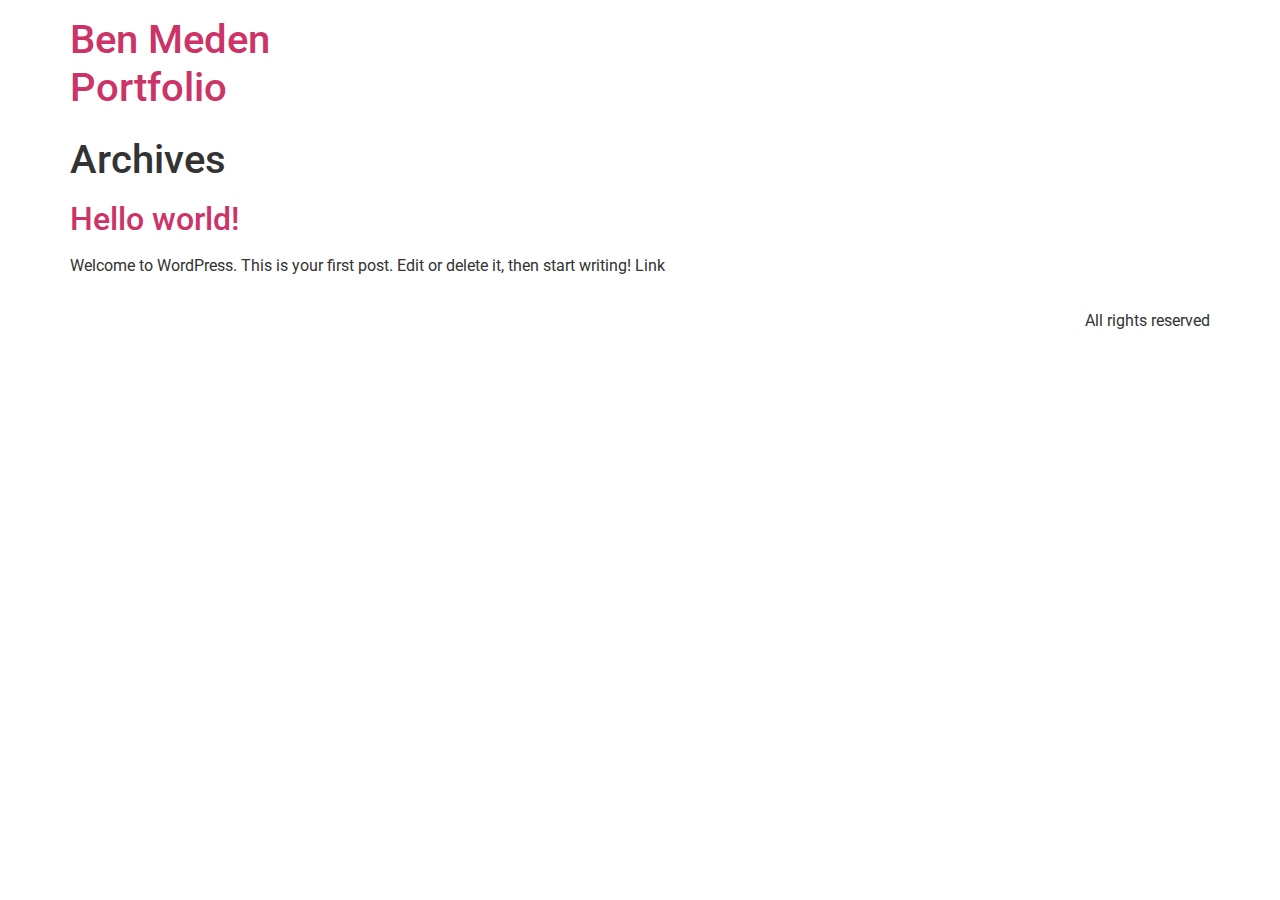
==== commit 29af03b1: "Update" ====
--- a/index.html
+++ b/index.html
@@ -68,7 +68,7 @@
 		<div class="page-content">
 					<article class="post">
 				<h2 class="entry-title"><a href="https://bern222.github.io/Ben-Meden-Portfolio/2023/04/27/hello-world/">Hello world!</a></h2>
-<p>Welcome to WordPress. This is your first post. Edit or delete it, then start writing!</p>
+<p>Welcome to WordPress. This is your first post. Edit or delete it, then start writing! Link</p>
 			</article>
 			</div>
 
